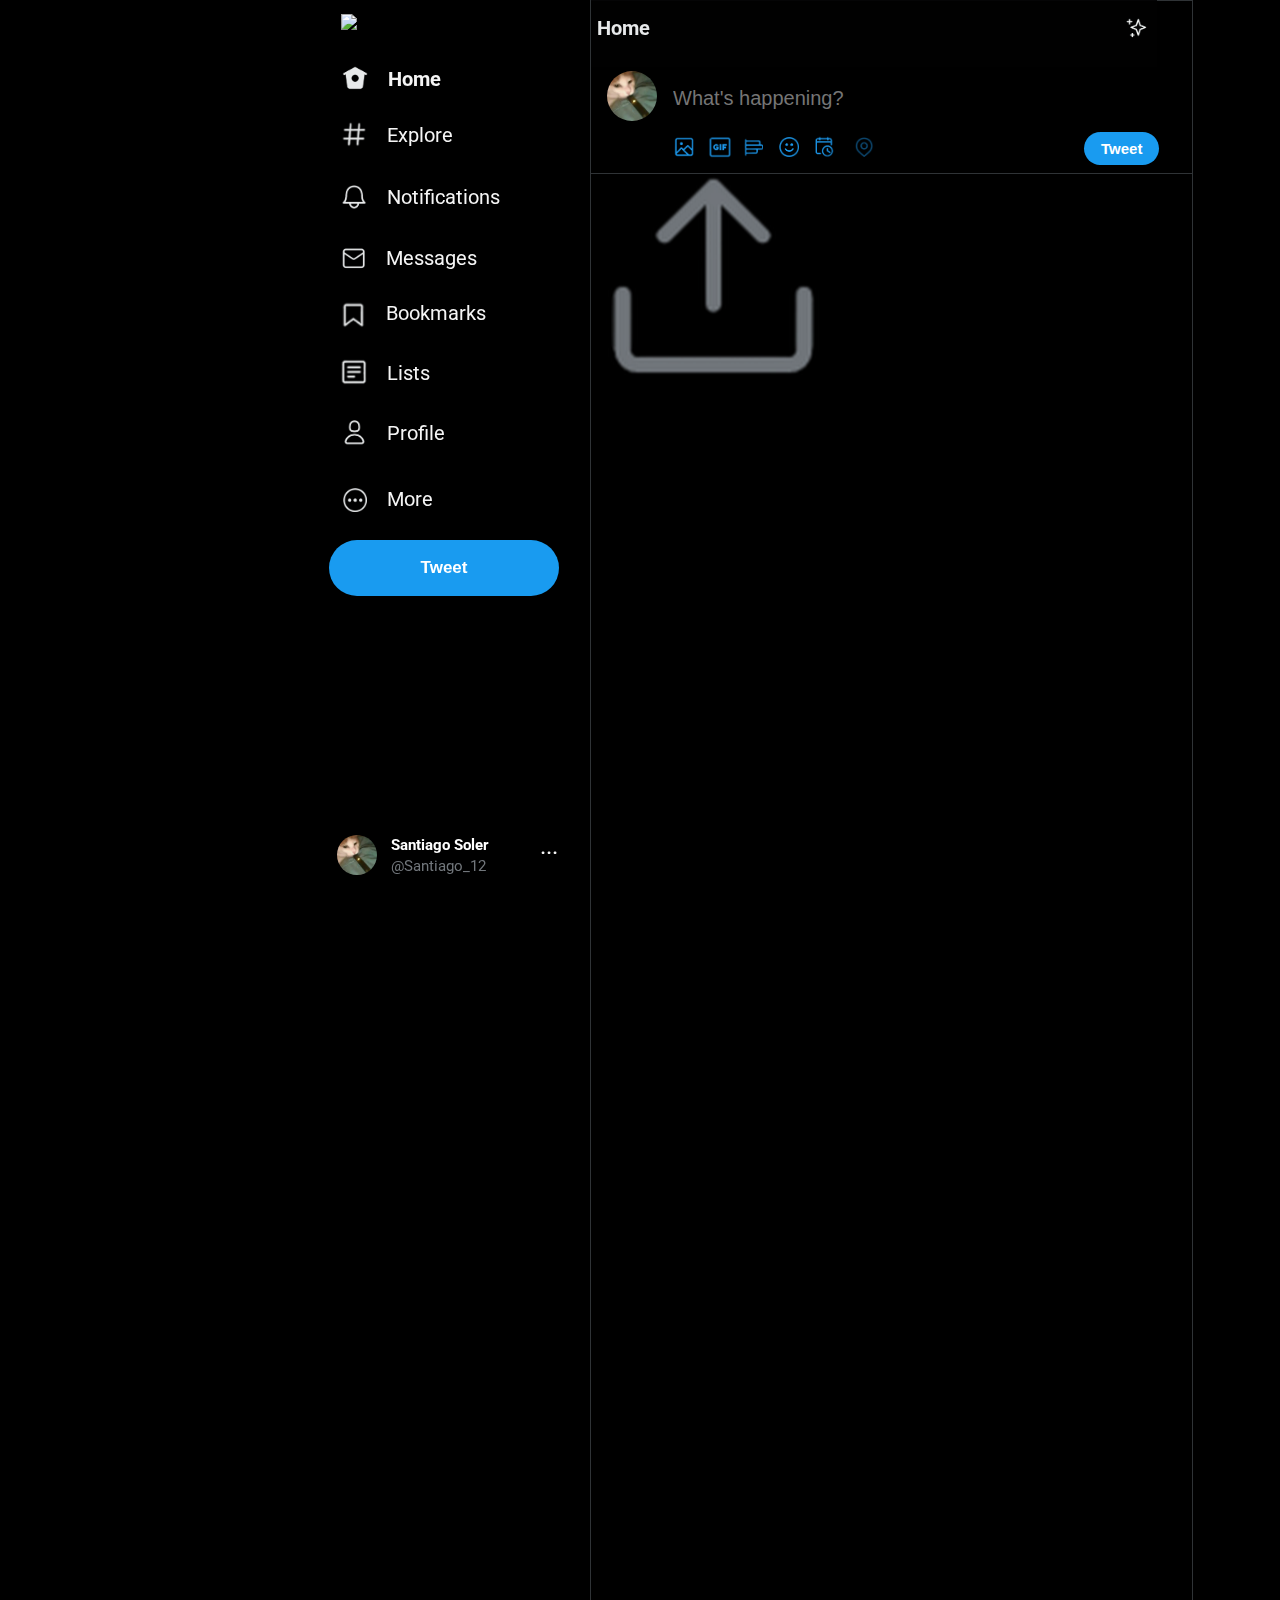
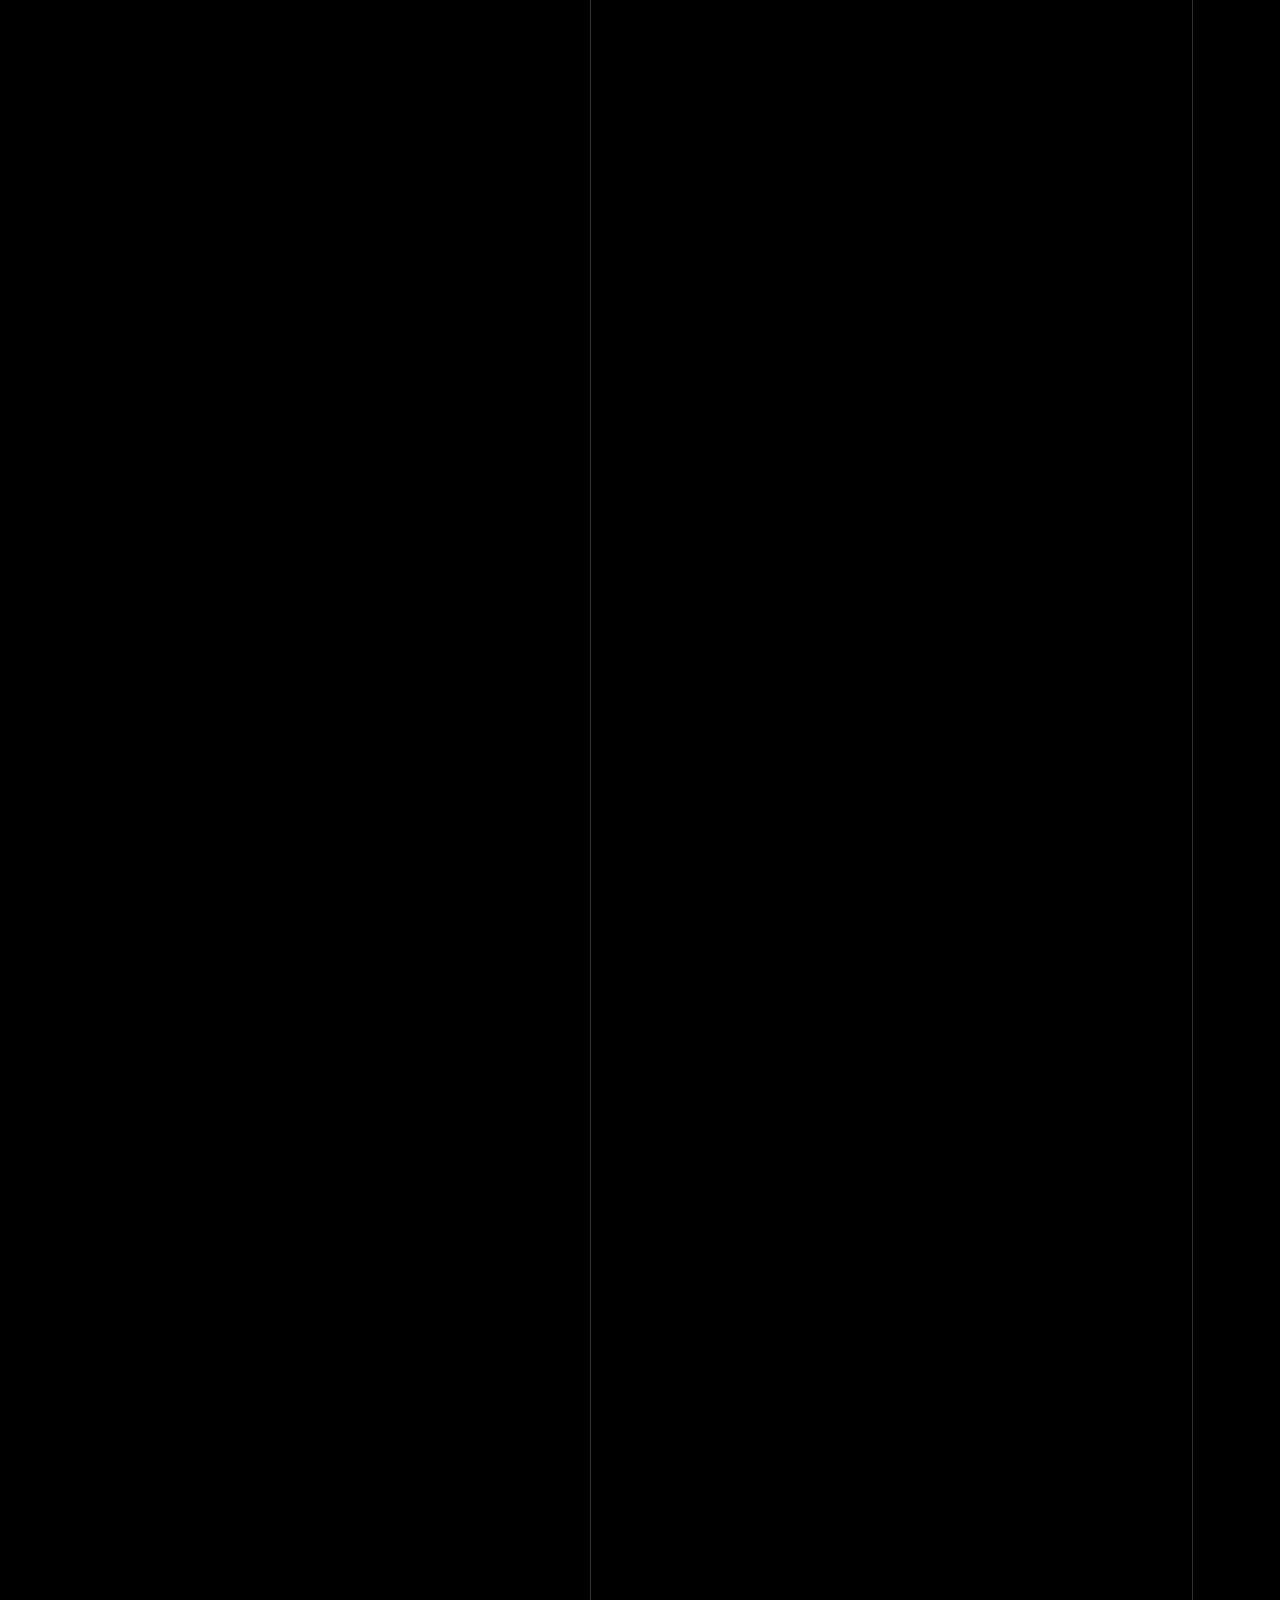
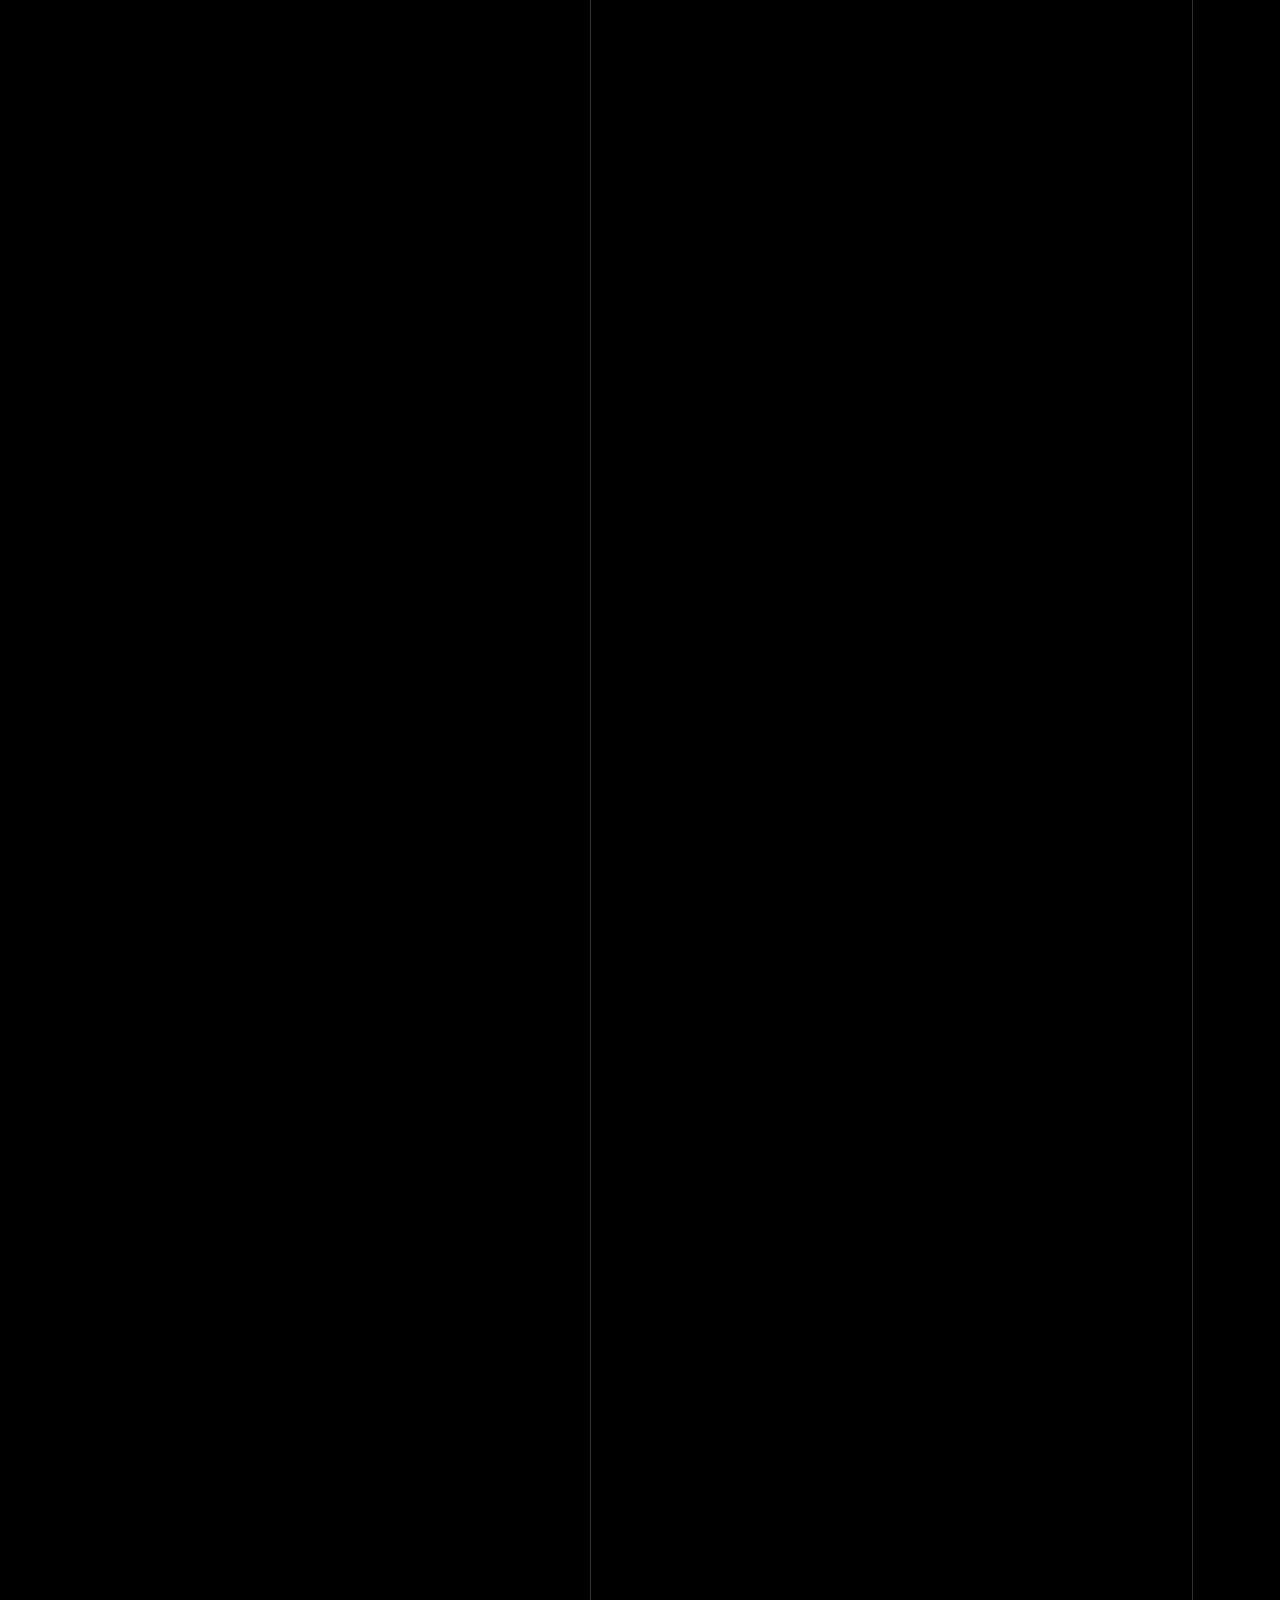
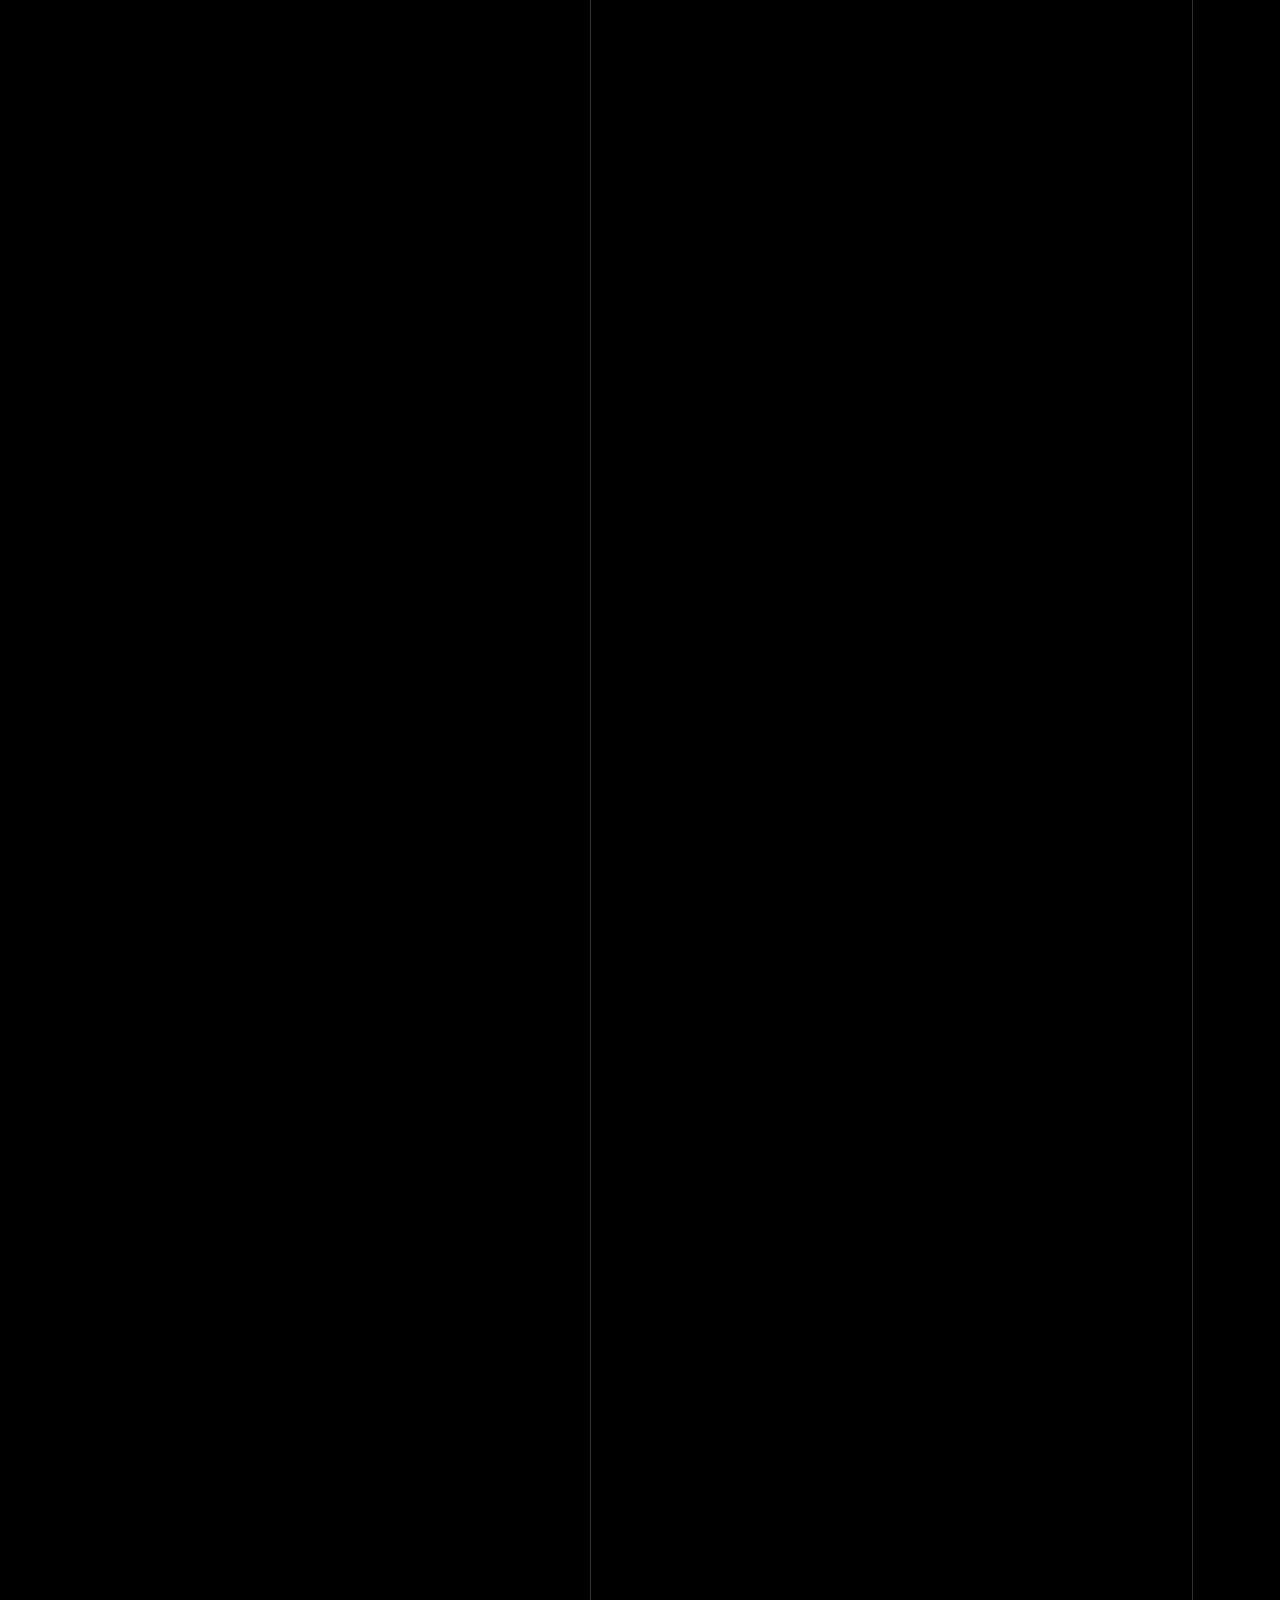
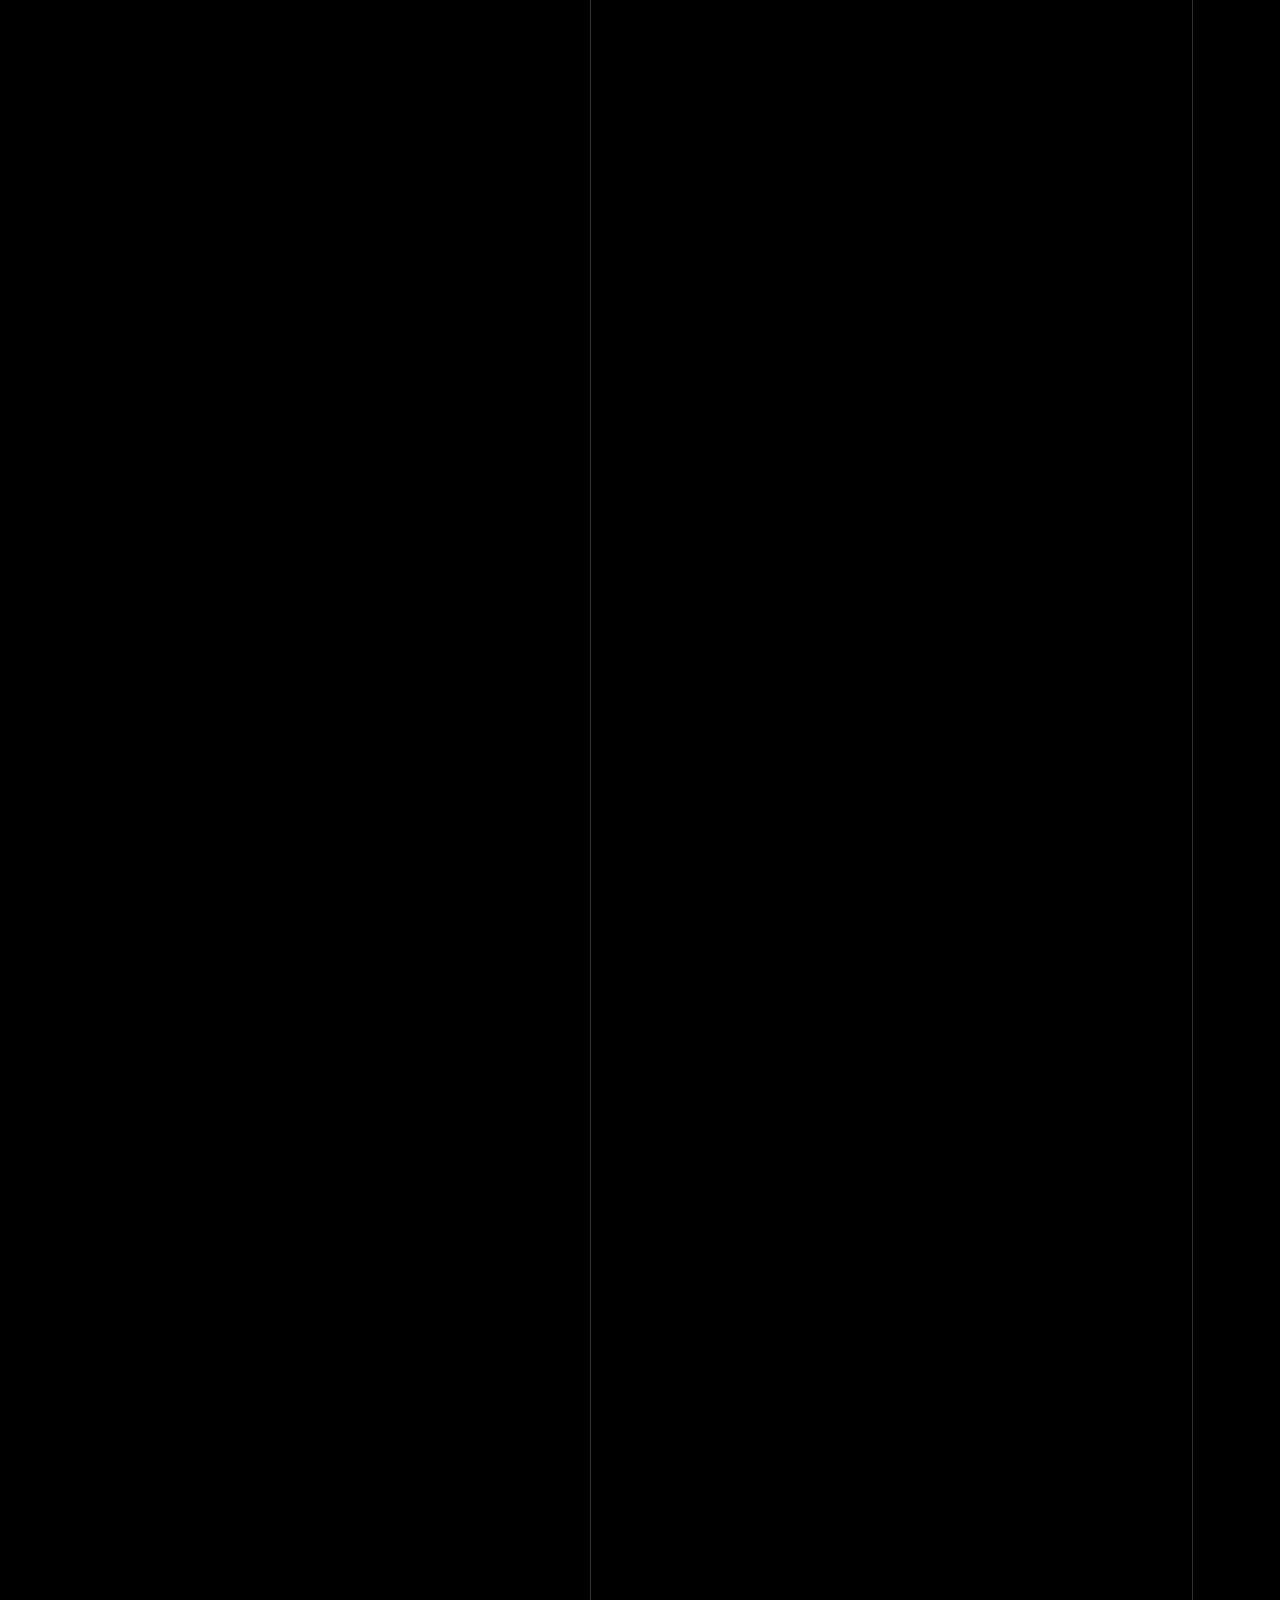
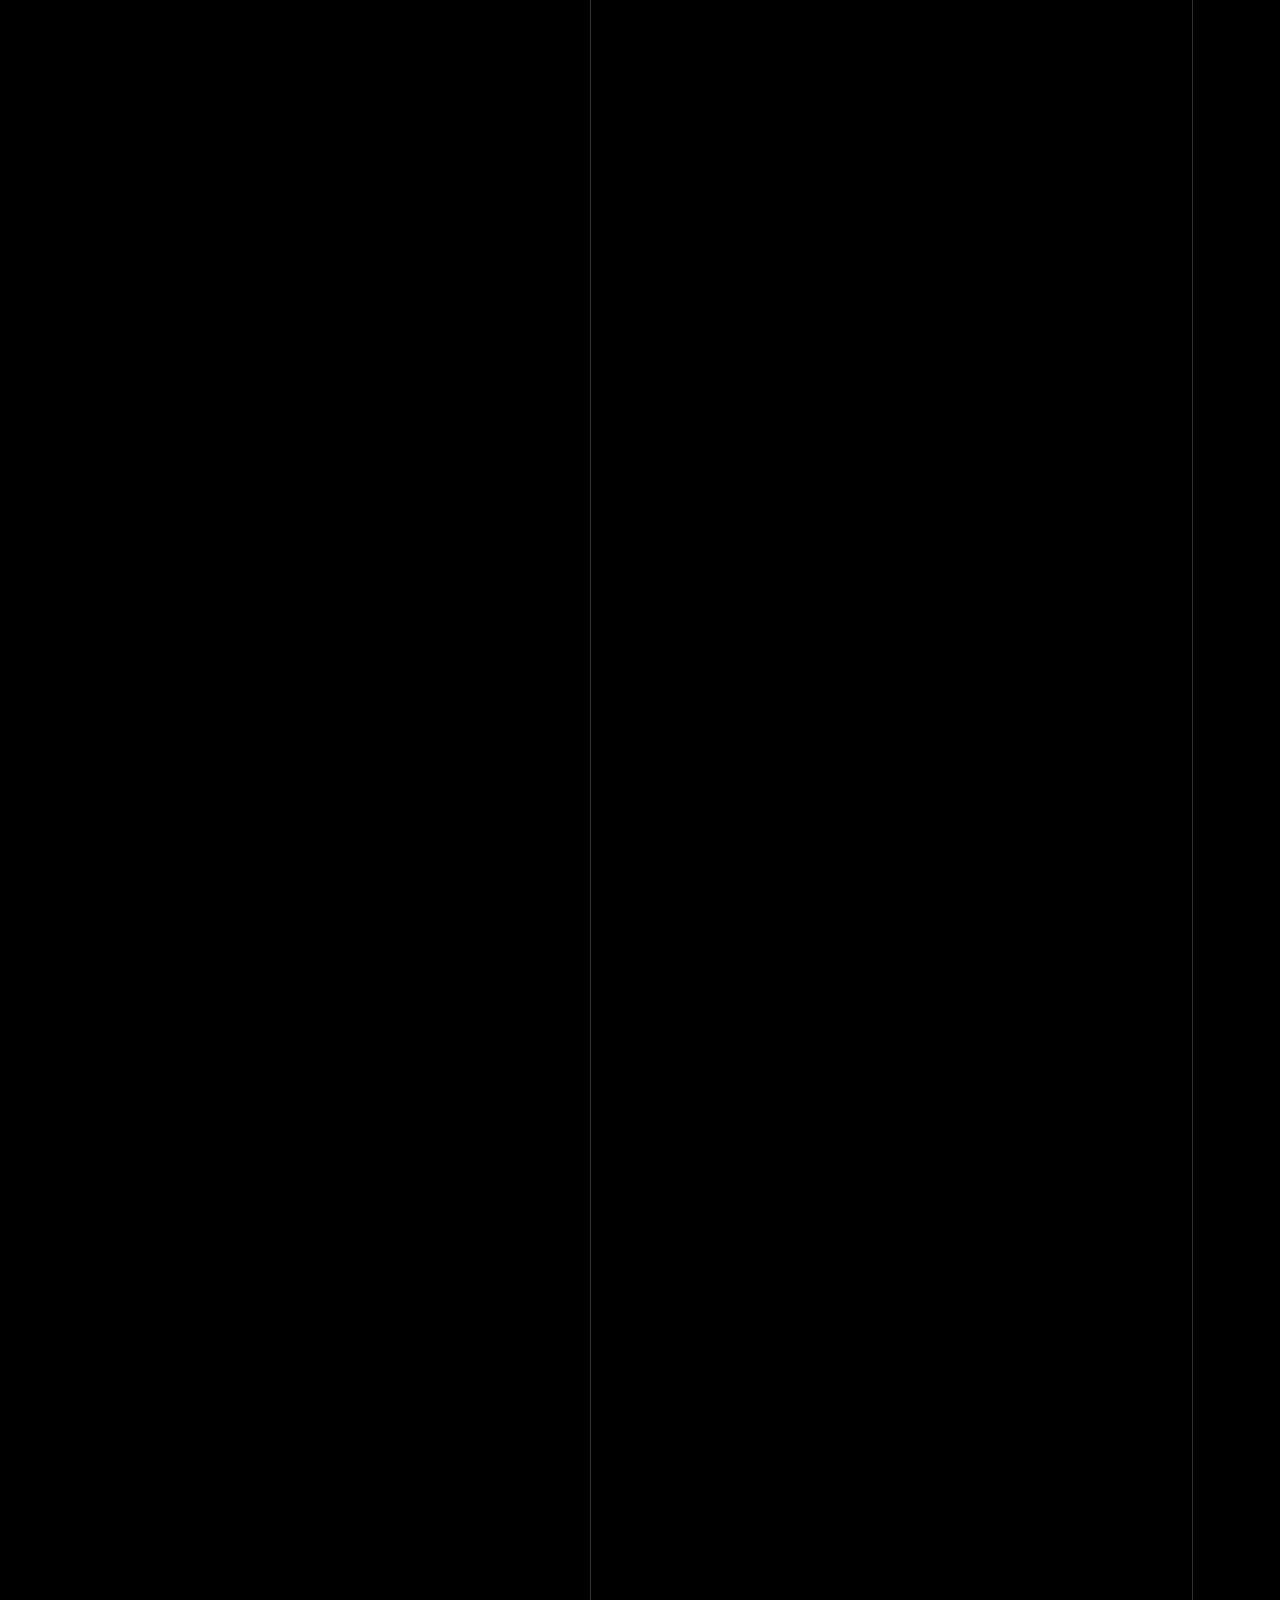
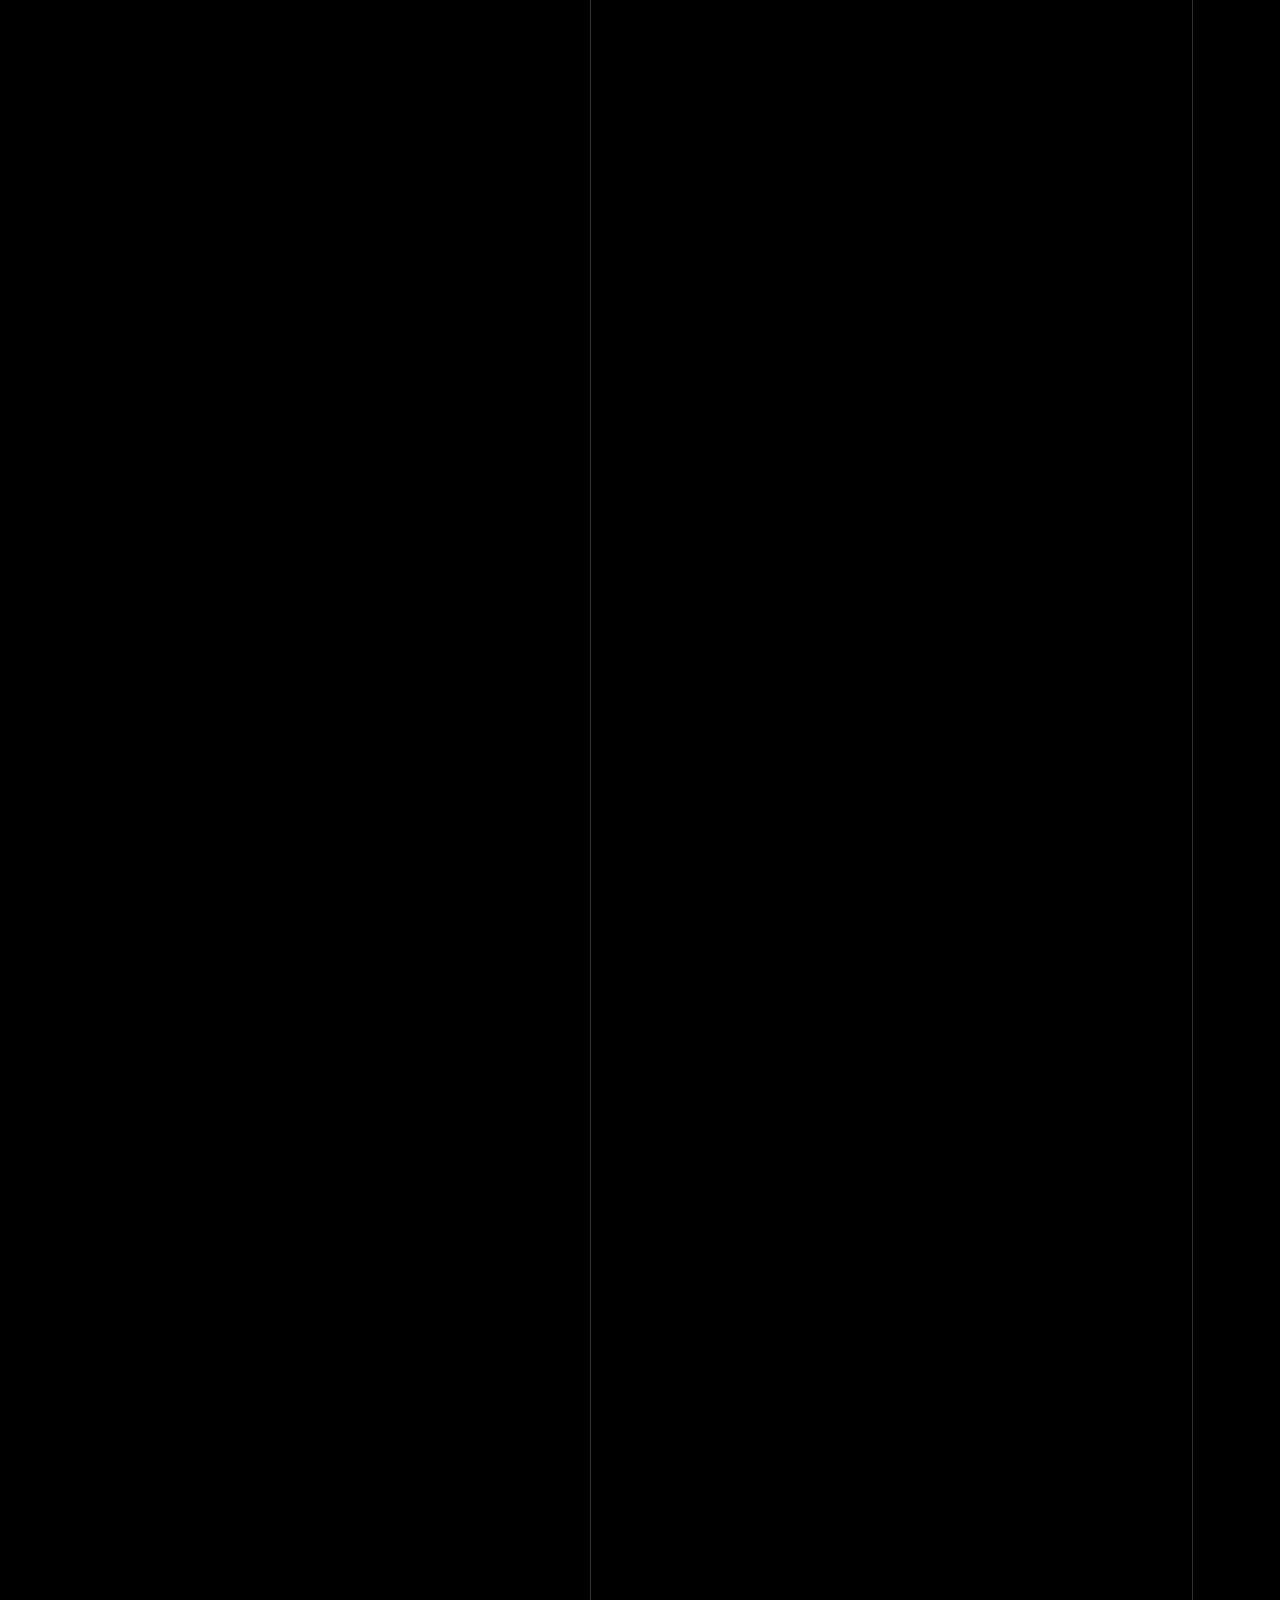
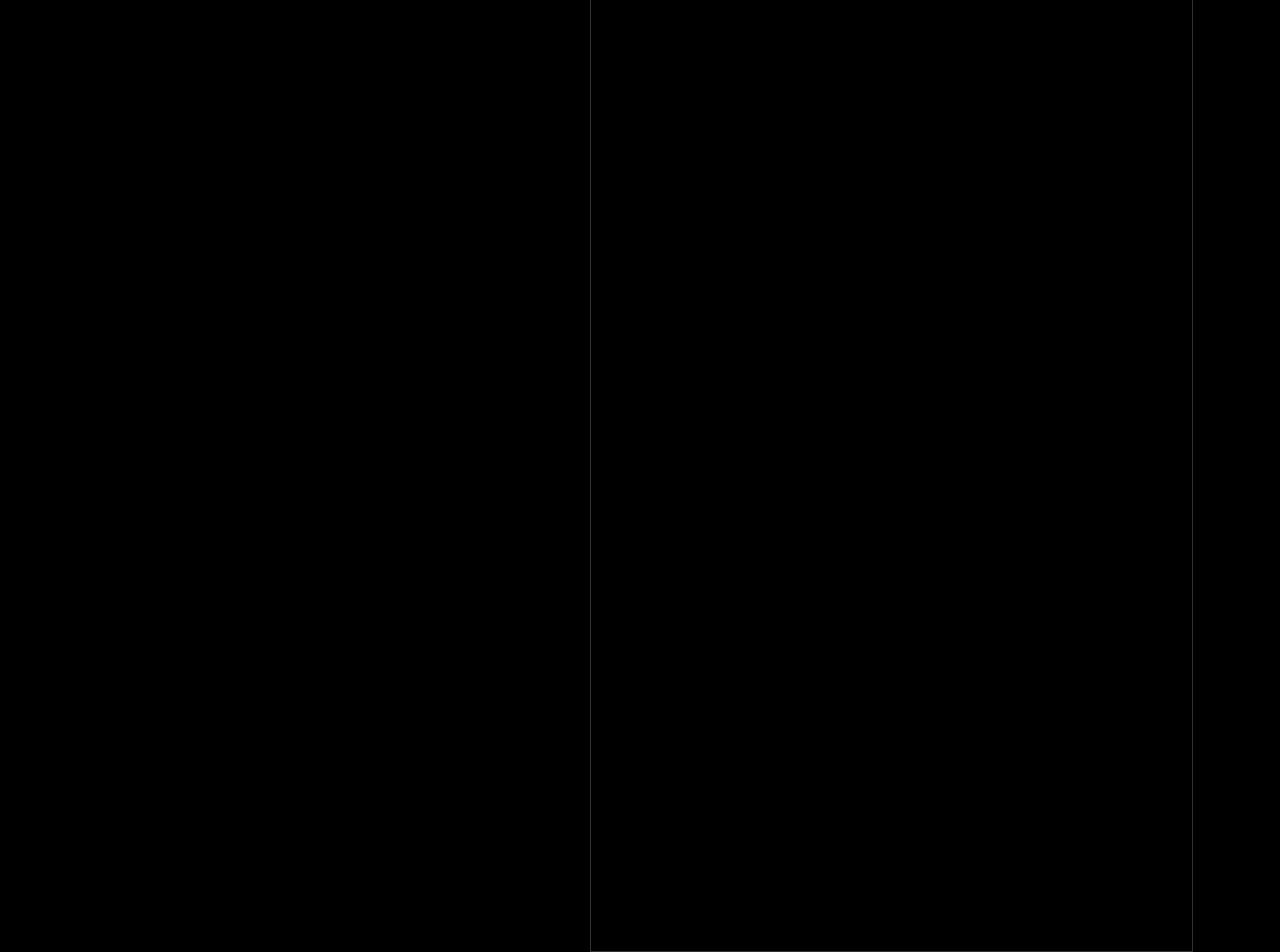
==== twitter.html @ 7cafa63c "sas" ====
<!DOCTYPE html>
<html>
    <head>
        <meta charset="UTF-8">
        <meta http-equiv="X-UA-Compatible" content="IE=edge">
        <meta name="viewport" content="width=device-width, initial-scale=1.0">
        <link rel="preconnect" href="https://fonts.googleapis.com">
        <link rel="preconnect" href="https://fonts.gstatic.com" crossorigin>
        <link rel="icon" type="image/x-icon" href="twitter-icons/">
        <link href="https://fonts.googleapis.com/css2?family=Roboto:wght@100;400;500;700;900&display=swap" rel="stylesheet">

        <link href="twitter.css" rel="stylesheet">
        <link href="twitter-sidebar1.css" rel="stylesheet">
        <link href="twitter-sidebar2.css" rel="stylesheet">
        <title> Twitter Clone</title>
    </head>
    <body style="margin: 0;
    background-color:black ;
    font-family: Roboto;
    ">
        <div class="grid">
            <div class="sidebar">
                <div class="sidebar-container">
                    <div class="twitter-logo-container">
                        <div class="twitter-logo-container-2">
                            <img class="twitter-logo" src="twitter-icons/twitter-white-logo_prev_ui.png">
                        </div>
                        
                    </div>
                    <div class="home-container">
                        <div class="home-container-2">
                            <div class="home-icon-container">
                                <img class="home-icon" src="twitter-icons/home-icon.png">
                            </div>
                            <div class="home-icon-container">
                                <div class="home-text">
                                    Home
                                </div>
                            </div>
                        </div>
                        
                    </div>
                    <div class="explore-container">
                        <div class="explore-container-2">
                            <div class="explore-icon-container">
                                <img class="explore-icon" src="twitter-icons/hash-icon.png">
                            </div>
                            <div class="explore-icon-container">
                                <div class="explore-text">
                                    Explore
                                </div>
                            </div>
                        </div>
                        
                    </div>
                    <div class="notification-container">
                        <div class="notification-container-2">
                            <div class="notification-icon-container">
                                <img class="notification-icon" src="twitter-icons/notification-icon.png">
                            </div>
                            <div class="notification-icon-container">
                                <div class="notification-text">
                                    Notifications
                                </div>
                            </div>
                        </div>
                        
                    </div>
                    <div class="message-container">
                        <div class="message-container-2">
                            <div class="message-icon-container">
                                <img class="message-icon" src="twitter-icons/message-icon.png">
                            </div>
                            <div class="message-icon-container">
                                <div class="message-text">
                                    Messages
                                </div>
                            </div>
                        </div>
                        
                    </div>
                    <div class="bookmark-container">
                        <div class="bookmark-container-2">
                            <div class="bookmark-icon-container">
                                <img class="bookmark-icon" src="twitter-icons/bookmark-icon.png">
                            </div>
                            <div class="bookmark-icon-container">
                                <div class="bookmark-text">
                                    Bookmarks
                                </div>
                            </div>
                        </div>
                        
                    </div>
                    <div class="list-container">
                        <div class="list-container-2">
                            <div class="list-icon-container">
                                <img class="list-icon" src="twitter-icons/lists-icon.png">
                            </div>
                            <div class="list-icon-container">
                                <div class="list-text">
                                    Lists
                                </div>
                            </div>
                        </div>
                        
                    </div>
                    <div class="profile-container">
                        <div class="profile-container-2">
                            <div class="profile-icon-container">
                                <img class="profile-icon" src="twitter-icons/profile-icon.png">
                            </div>
                            <div class="profile-icon-container">
                                <div class="profile-text">
                                    Profile
                                </div>
                            </div>
                        </div>
                        
                    </div>
                    <div class="more-container">
                        <div class="more-container-2">
                            <div class="more-icon-container">
                                <img class="more-icon" src="twitter-icons/more-icon.png">
                            </div>
                            <div class="more-icon-container">
                                <div class="more-text">
                                    More
                                </div>
                            </div>
                        </div>
                        
                    </div>
                    <div class="tweet-container">
                        <button class="tweet">
                            Tweet
                        </button>
                    </div>
                    <div class="my-profile-container">
                    <div class="my-profile-container-2">
                        <div class="profile">
                            <img src="twitter-icons/my-profile.jpg" class="my-Profile">
                        </div>
                        <div class="profile">
                            <div class="profile">
                                <p class="name">Santiago Soler</p>
                                <p class="username">@Santiago_12</p>
                            </div>
                            <div class="profile">
                            <p class="three-dot">...</p>
                            </div>
                        </div>
                    </div>
                    
                </div>
                </div>
                
                
                
            </div>

            <div class="home">
                <div class="home-title">
                    Home
                    <div class="top-tweet-container">
                        <img src="twitter-icons/top-tweet_prev_ui.png" class="top-tweet">
                    </div>
                </div>
                <div class="tweet-box">
                    <div class="text-boxx">
                        <img src="twitter-icons/my-profile.jpg" class="my-profile">
                    </div>
                    <div class="text-boxx">
                        <input type="text" placeholder="What's happening?" class="text-box">
                    </div>
                </div>
                <div class="icons">
                    <div>
                        <img class="media-icon" src="twitter-icons/media-icon.png">  
                    </div>
                    <div>
                        <img class="gif-icon" src="twitter-icons/gif-icon.png">
                    </div>
                    <div>
                        <img class="poll-icon" src="twitter-icons/poll-icon.png">
                    </div>
                    <div>
                        <img class="emoji-icon" src="twitter-icons/emoji-icon.png">
                    </div>
                    <div>
                        <img class="schedule-icon" src="twitter-icons/schedule-icon.png">
                    </div>
                    <div>
                        <img class="location-icon" src="twitter-icons/location-icon.png">
                    </div>
                    <div class="tweet-button-container">
                        <button class="tweet-button">
                            Tweet
                        </button>
                    </div>
                </div>
                <div class="flexbox">
                    
                                <div class="line-icon-share">
                                    <div class="share-icon"><img src="twitter-icons/share-icon.png" class="line-icons-share"></div>
                                </div>
                            </div>
                        </div>
                    </div>
                </div>
            </div>
        </div>
    </body>
</html>
---- twitter.css ----
body{
    overflow-x: hidden;
    z-index: -1;
   
   
}
.grid{
    display: flex;
    z-index: -1;
}
button{
    border: none;
}
.home{
    display:flex;
    flex-direction: column;
    width: 601px;
    margin-left: 590px;
    height: 12150px;
    border: 1px solid rgb(47 51 54);
    z-index: 500;
    margin-top: 0;
    background-color: black;
}
.top-tweet{
    vertical-align: middle;
    width: 70px;
    padding-left: 452px;
    margin-right: -15px;
}
.home-title{
    padding-left: 6px;
    color: rgb(231 233 234);
    font-size: 20px;
    display: flex;
    position: fixed;
    align-items: center;
    font-weight: 700;
    z-index: 1000;
    background:rgba(1 ,1 ,1 ,0.91 );
    
    padding-bottom: 20px;
    margin-top: -2px;
    padding-top: 9px;    
}
.top-tweet-container{
    display: inline-block;
    vertical-align: middle;
    
}
.tweet-box{
    padding-top: 70px;
    padding-left: 16px;  
}
.my-profile{
    width: 50px;
    height: 50px;
    object-fit: cover;
    border-radius: 30px;
    
}
.text-box{
    vertical-align: middle;
    font-size: 20px;
    color: rgb(231 233 234);
    background-color: black;
    border: none;
    padding: 15px 12px;
    padding-right: 100px;
    
}
.text-boxx{
    display: inline-block;
    vertical-align: middle;
}
.icons{
    display: flex;
    align-items: center;
    vertical-align: middle;
    margin-top:7px;
    padding-bottom: 8px;
    border-bottom: 1px solid rgb(47 51 54);
    padding-left: 16px;
    
}
.media-icon{
    width: 24px;
    
    padding-left: 65px;
    
}
.gif-icon{
    width: 28px;
    padding-left: 10px;

    
}
.poll-icon{
    width: 22px;
    margin-left: 7px;
    
}
.emoji-icon{
    width: 20px;
    margin-left: 16px;
}
.schedule-icon{
    width: 24px;
    padding-left: 12px;
}
.location-icon{
    width: 20px;
    margin-left: 19px;
}
.tweet-button-container{
    margin-left: 210px;
}
.tweet-button{
    color: white;
    font-size: 15px;
    font-weight: 700;
    background-color: rgb(25, 155, 240);
    padding: 8px 17px;
    border-radius: 30px;
}
.content{
    color: white;
    border: 1px solid rgb(47 51 54);
    height: 470px;
    display: flex;
    padding-top: 12px;
    
}
.content2{
    color: white;
    border: 1px solid rgb(47 51 54);
    height: 430px;
    display: flex;
    padding-top: 12px;
}
.content3{
    color: white;
    border: 1px solid rgb(47 51 54);
    height: 645px;
    display: flex;
    padding-top: 12px;
}
.content4{
    color: white;
    border: 1px solid rgb(47 51 54);
    height: 480px;
    display: flex;
    padding-top: 12px;
}
.content5{
    color: white;
    border: 1px solid rgb(47 51 54);
    height: 605px;
    display: flex;
    padding-top: 12px;
}
.content6{
    color: white;
    border: 1px solid rgb(47 51 54);
    height: 620px;
    display: flex;
    padding-top: 12px;
}
.content7{
    color: white;
    border: 1px solid rgb(47 51 54);
    height: 710px;
    display: flex;
    padding-top: 12px;
}
.content8{
    color: white;
    border: 1px solid rgb(47 51 54);
    height: 450px;
    display: flex;
    padding-top: 12px;
}
.content9{
    color: white;
    border: 1px solid rgb(47 51 54);
    height: 630px;
    display: flex;
    padding-top: 12px;
}
.content10{
    color: white;
    border: 1px solid rgb(47 51 54);
    height: 610px;
    display: flex;
    padding-top: 12px;
}
.content11{
    color: white;
    border: 1px solid rgb(47 51 54);
    height: 530px;
    display: flex;
    padding-top: 12px;
}
.content12{
    color: white;
    border: 1px solid rgb(47 51 54);
    height: 625px;
    display: flex;
    padding-top: 12px;
}
.content13{
    color: white;
    border: 1px solid rgb(47 51 54);
    height: 670px;
    display: flex;
    padding-top: 12px;
}
.content14{
    color: white;
    border: 1px solid rgb(47 51 54);
    height: 645px;
    display: flex;
    padding-top: 12px;
}
.content15{
    color: white;
    border: 1px solid rgb(47 51 54);
    height: 480px;
    display: flex;
    padding-top: 12px;
}
.content16{
    color: white;
    border: 1px solid rgb(47 51 54);
    height: 630px;
    display: flex;
    padding-top: 12px;
}
.content17{
    color: white;
    border: 1px solid rgb(47 51 54);
    height: 720px;
    display: flex;
    padding-top: 12px;
}
.content18{
    color: white;
    border: 1px solid rgb(47 51 54);
    height: 645px;
    display: flex;
    padding-top: 12px;
}
.content19{
    color: white;
    border: 1px solid rgb(47 51 54);
    height: 500px;
    display: flex;
    padding-top: 12px;
}
.content20{
    color: white;
    border: 1px solid rgb(47 51 54);
    height: 450px;
    display: flex;
    padding-top: 12px;
}
.content-post3{
    width: 360px;
    height: 502px;
    object-fit: cover;
    border-radius: 20px;
    border: 1px solid rgb(113, 118, 123);
}
.content-post5{
    width:408px;
    height: 510px;
    object-fit: cover;
    border-radius: 20px;
    border: 1px solid rgb(113, 118, 123);
}
.link-post{
    color: rgb(29, 155, 240);
    text-decoration: none;
}
.content:hover,
.content2:hover,
.content3:hover,
.content4:hover,
.content5:hover,
.content6:hover,
.content7:hover,
.content8:hover,
.content9:hover,
.content10:hover,
.content11:hover,
.content12:hover,
.content13:hover,
.content14:hover,
.content15:hover,
.content16:hover,
.content17:hover,
.content18:hover,
.content19:hover,
.content20:hover{
    background-color: rgba(111, 118, 123, 0.1); 
}
---- twitter-sidebar1.css ----
.sidebar{
    position: fixed;
    
    color: whitesmoke;
    height: 100%;
    width: 100%;
   
    
    
}
.sidebar-container{
    
    margin-left: 332px;
    width: 44%;
    max-width: 100%;
    min-width:30%;
    height: 610px;
    
    
    
}

.my-profile-container{
    
    position: fixed;
    height: 100%;
    
    top:45%;
    display: flex;
    justify-content: center;
    align-items: center;
  

}
.my-profile-container-2:hover{
    background-color: rgba(63, 58, 58, 0.3);
    border-radius: 50px;
    
}
.twitter-logo-container{
    width: 250px;
    margin-bottom: 10px;
    padding: 13px 0px 0px 9px;
}

.home-container-2:hover,.explore-container-2:hover
,.profile-container-2:hover{
    border-radius: 50px;
    width:140px;
    padding-bottom: 10px;
    background-color: rgba(63, 58, 58, 0.3);
    transition: background-color 0.15s;  
}
.notification-container-2:hover{
    border-radius: 50px;
    width:190px;
    padding-bottom: 10px;
    background-color: rgba(63, 58, 58, 0.3);
    transition: background-color 0.15s;  
}
.message-container-2:hover{
    border-radius: 50px;
    width:170px;
    padding-bottom: 10px;
    background-color: rgba(63, 58, 58, 0.3);
    transition: background-color 0.15s;  
}
.bookmark-container-2:hover{
    border-radius: 50px;
    width:175px;
    padding-bottom: 5px;
    background-color: rgba(63, 58, 58, 0.3);
    transition: background-color 0.15s; 
}
.list-container-2:hover{
    border-radius: 50px;
    width:130px;
    padding-bottom: 7px;
    background-color: rgba(63, 58, 58, 0.3);
    transition: background-color 0.15s;
}
.more-container-2:hover{
    border-radius: 50px;
    width:140px;
    padding-bottom: 8px;
    background-color: rgba(63, 58, 58, 0.3);
    transition: background-color 0.15s;

}
.more-container{
    width: 260px;
    height: 50px;
}
.home-container,.explore-container,
.notification-container,.message-container,
.bookmark-container,.list-container,
.profile-container{
    width: 260px;
    height: 60px;
}
.twitter-logo{
    width:32px;
    
   
}
.twitter-logo-container-2{
    width: 35px;
    padding: 10px 5px 6px 8px;
    border-radius: 50px;
    margin-left: -8px;
    margin-top: -9px;
}
.twitter-logo-container-2:hover{
    background-color: rgba(25, 155, 240, 0.12);
}
.home-icon{
    width: 26px;
    margin-top: 15px;
    padding-left: 10px;
    
}
.home-icon-container{
    display: inline-block;
    vertical-align: middle;
}
.home-text{
    padding-top: 13px;
    font-size: 20px;
    padding-left: 16px;
    font-weight: 700;
}
.explore-icon{
    width: 28px;
    padding-left: 8px;
    padding-top: 10px;
}
.explore-icon-container{
    display: inline-block;
    vertical-align: middle;
    
}
.explore-text{
    padding-top: 7px;
    font-size: 20px;
    padding-left: 15px;
}
.notification-icon{
    width: 26px;
    margin-left: 9px;
    padding-top: 15px;
}
.notification-icon-container{
    display: inline-block;
    vertical-align: middle;
}
.notification-text{
    margin-left:16px;
    padding-top: 8px;
    font-size: 20px;
}
.message-icon{
    width: 27px;
    margin-left: 8px;
    padding-top: 15px;
}
.message-icon-container{
    display: inline-block;
    vertical-align: middle;
}
.message-text{
    padding-left: 15px;
    padding-top: 10px;
    font-size: 20px;
}.bookmark-icon{
    width: 30px;
    margin-left: 6px; 
    padding-top: 10px;
}
.bookmark-icon-container{
    display: inline-block;
    vertical-align: middle;
}
.bookmark-text{
    padding-left: 14px;
    padding-top:2px ;
    font-size: 20px;
}.list-icon{
    width: 32px;
    margin-left:6px;
    padding-top: 6px;
}
.list-icon-container{
    display: inline-block;
    vertical-align: middle;
}
.list-text{
    margin-left:13px;
    margin-top: 3px;
    font-size: 20px;
}.profile-icon{
    width: 27px;
    margin-left:9px;
    padding-top: 10px;
}
.profile-icon-container{
    display: inline-block;
    vertical-align: middle;
}
.profile-text{
    padding-top: 4px;
    margin-left:15px;
    font-size: 20px;
}.more-icon{
    width: 24px;
    padding-left: 11px;
    padding-top: 18px;
}
.more-icon-container{
    display: inline-block;
    vertical-align: middle;

}
.more-text{
    margin-left:16px;
    margin-top:12px;
    font-size: 20px;
    
}

.tweet{
    margin-left:-3px;
    color: white;
    vertical-align: middle;
    font-size: 17px;
    font-weight: 700;
    background-color: rgb(25, 155, 240);
    padding: 10px 85px;
    margin-top: 20px;
    border-radius: 60px;
    height: 56px;
    width:230px;
    transition: opacity 0.15s, color opacity 1;
    
}
.tweet:hover{
    opacity: 0.9;
}
.my-Profile{
    width: 40px;
    height: 40px;
    border-radius: 30px;
    object-fit: cover;
}

.profile{
 
   display: inline-block;
   vertical-align: middle;
   line-height: 0.4 ;
   margin-left: 5px;
   
}
.name{
    color: white;
    font-size: 15px;
    font-weight: 700;
    width: 140px;
}
.username{
    font-size: 15px;
    color: rgb(113, 118, 123);
    
}
.three-dot{
    margin-left:0px;
    margin-top: 8px;
    font-size: 24px;
}
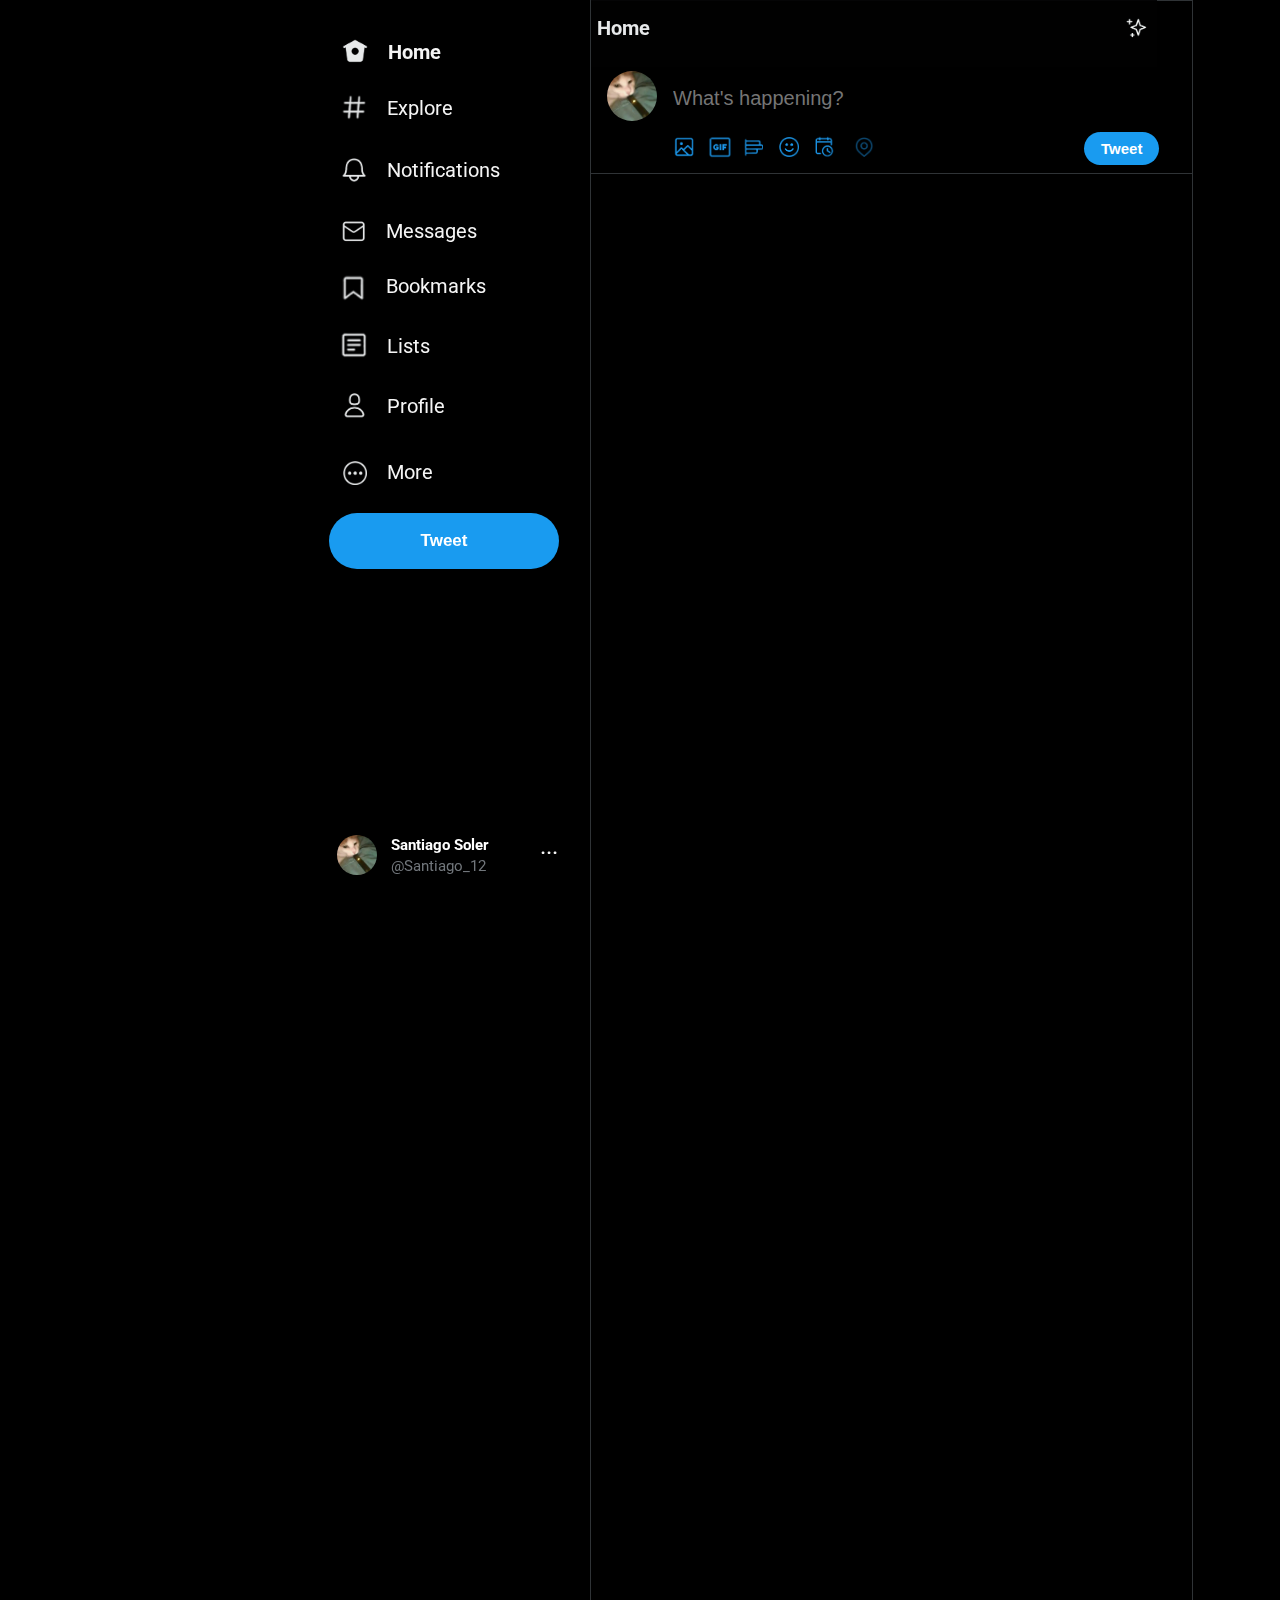
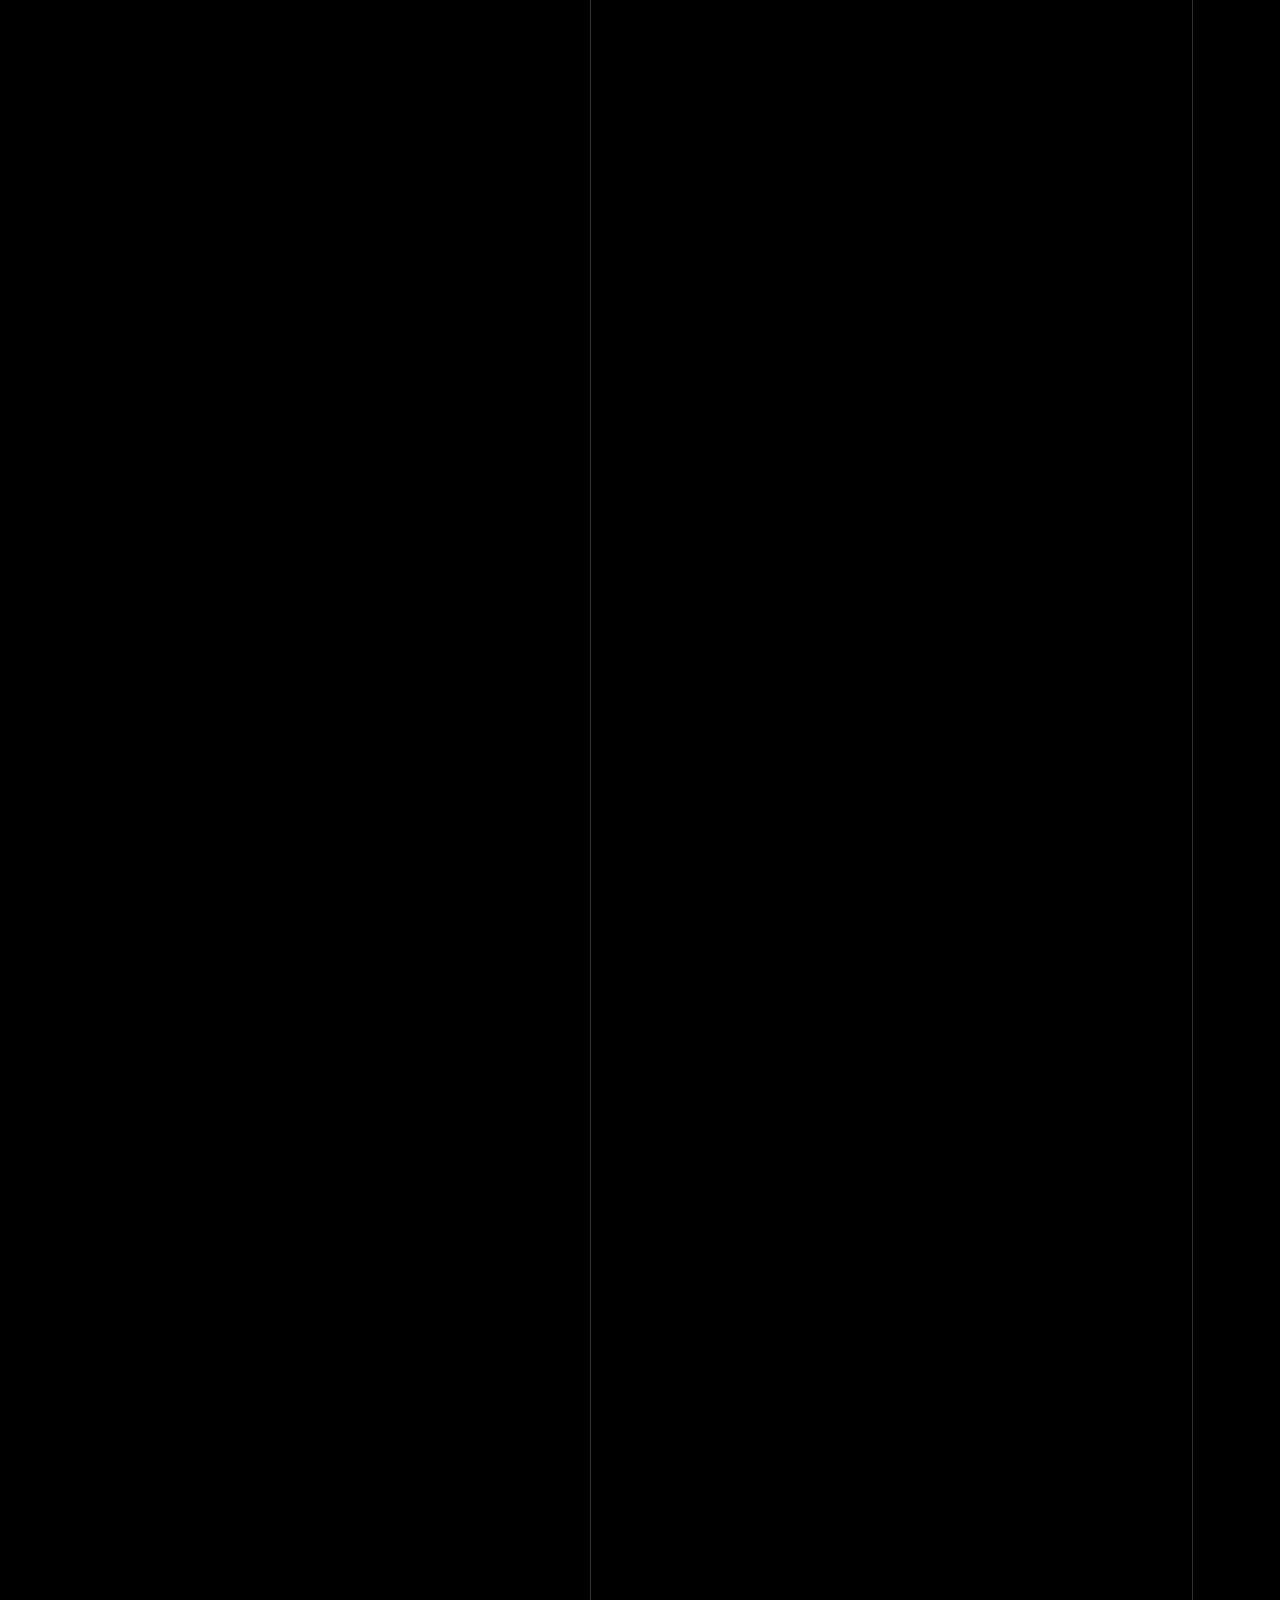
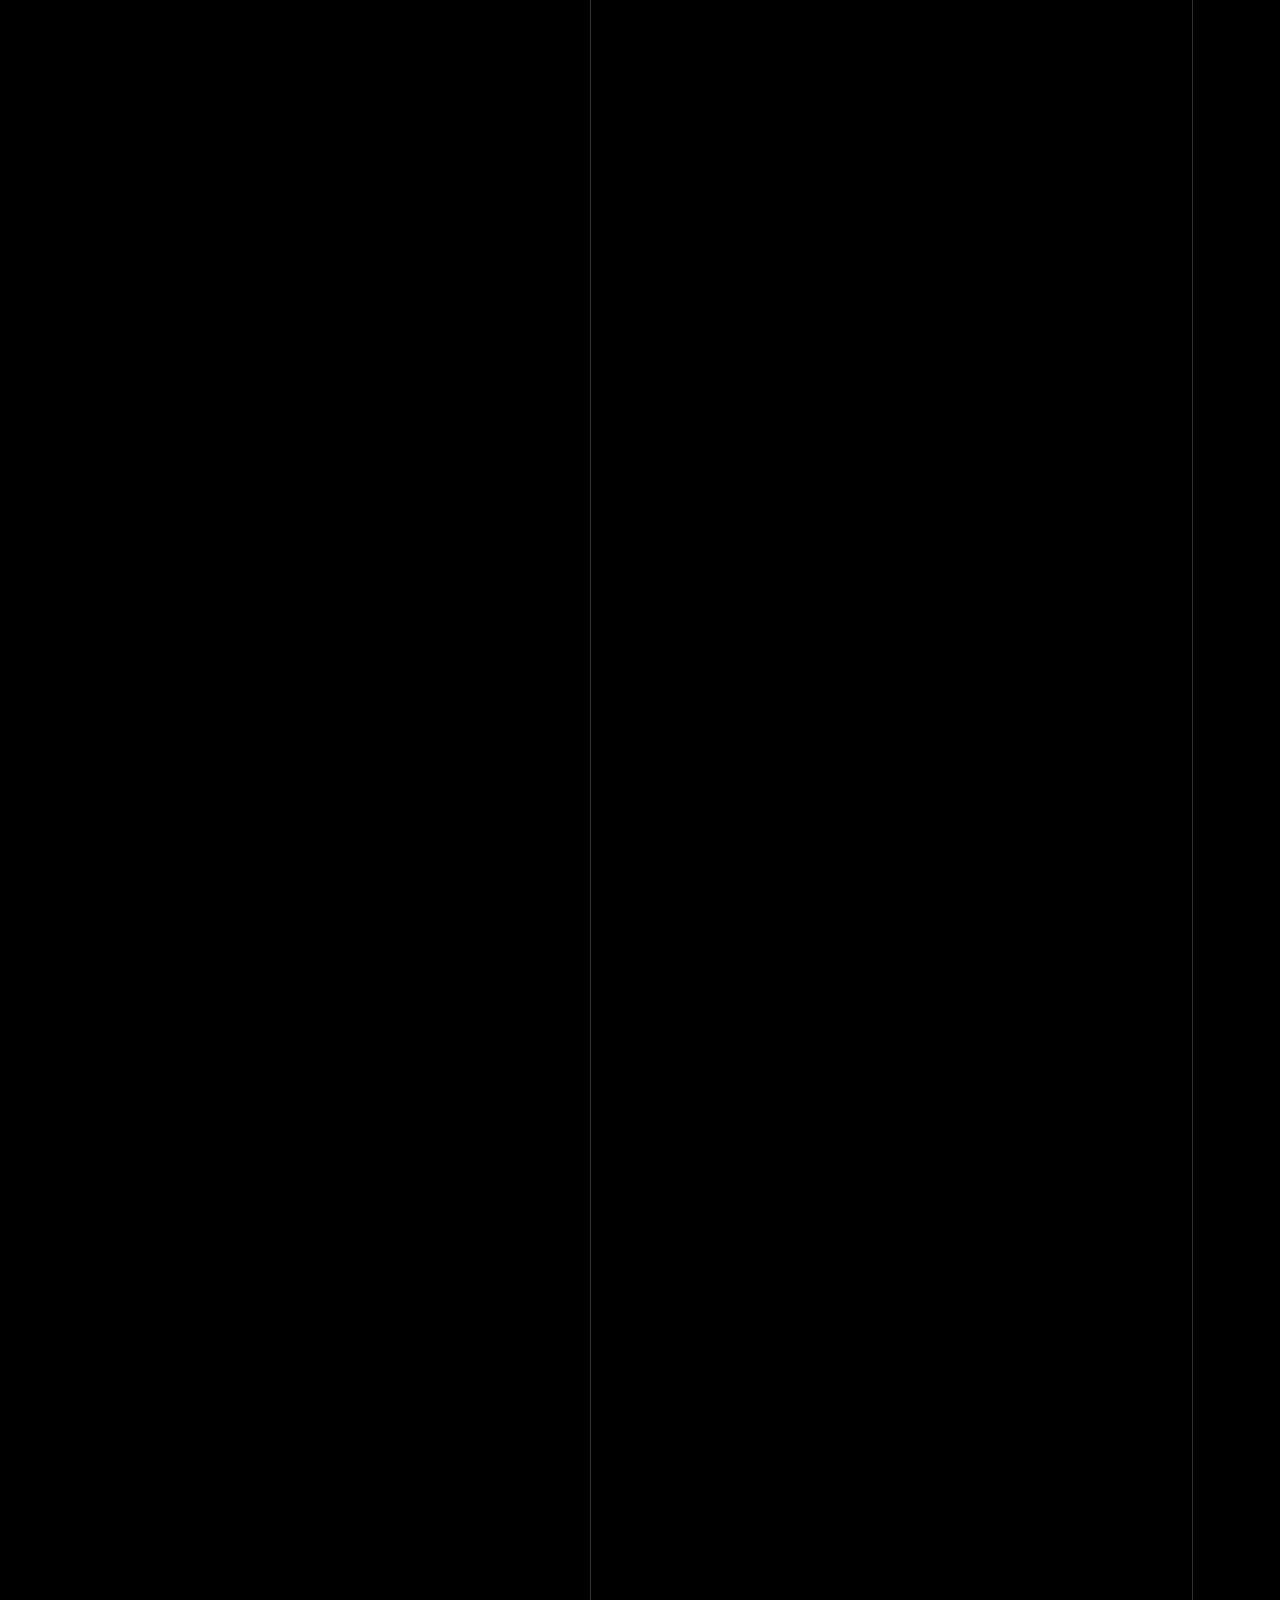
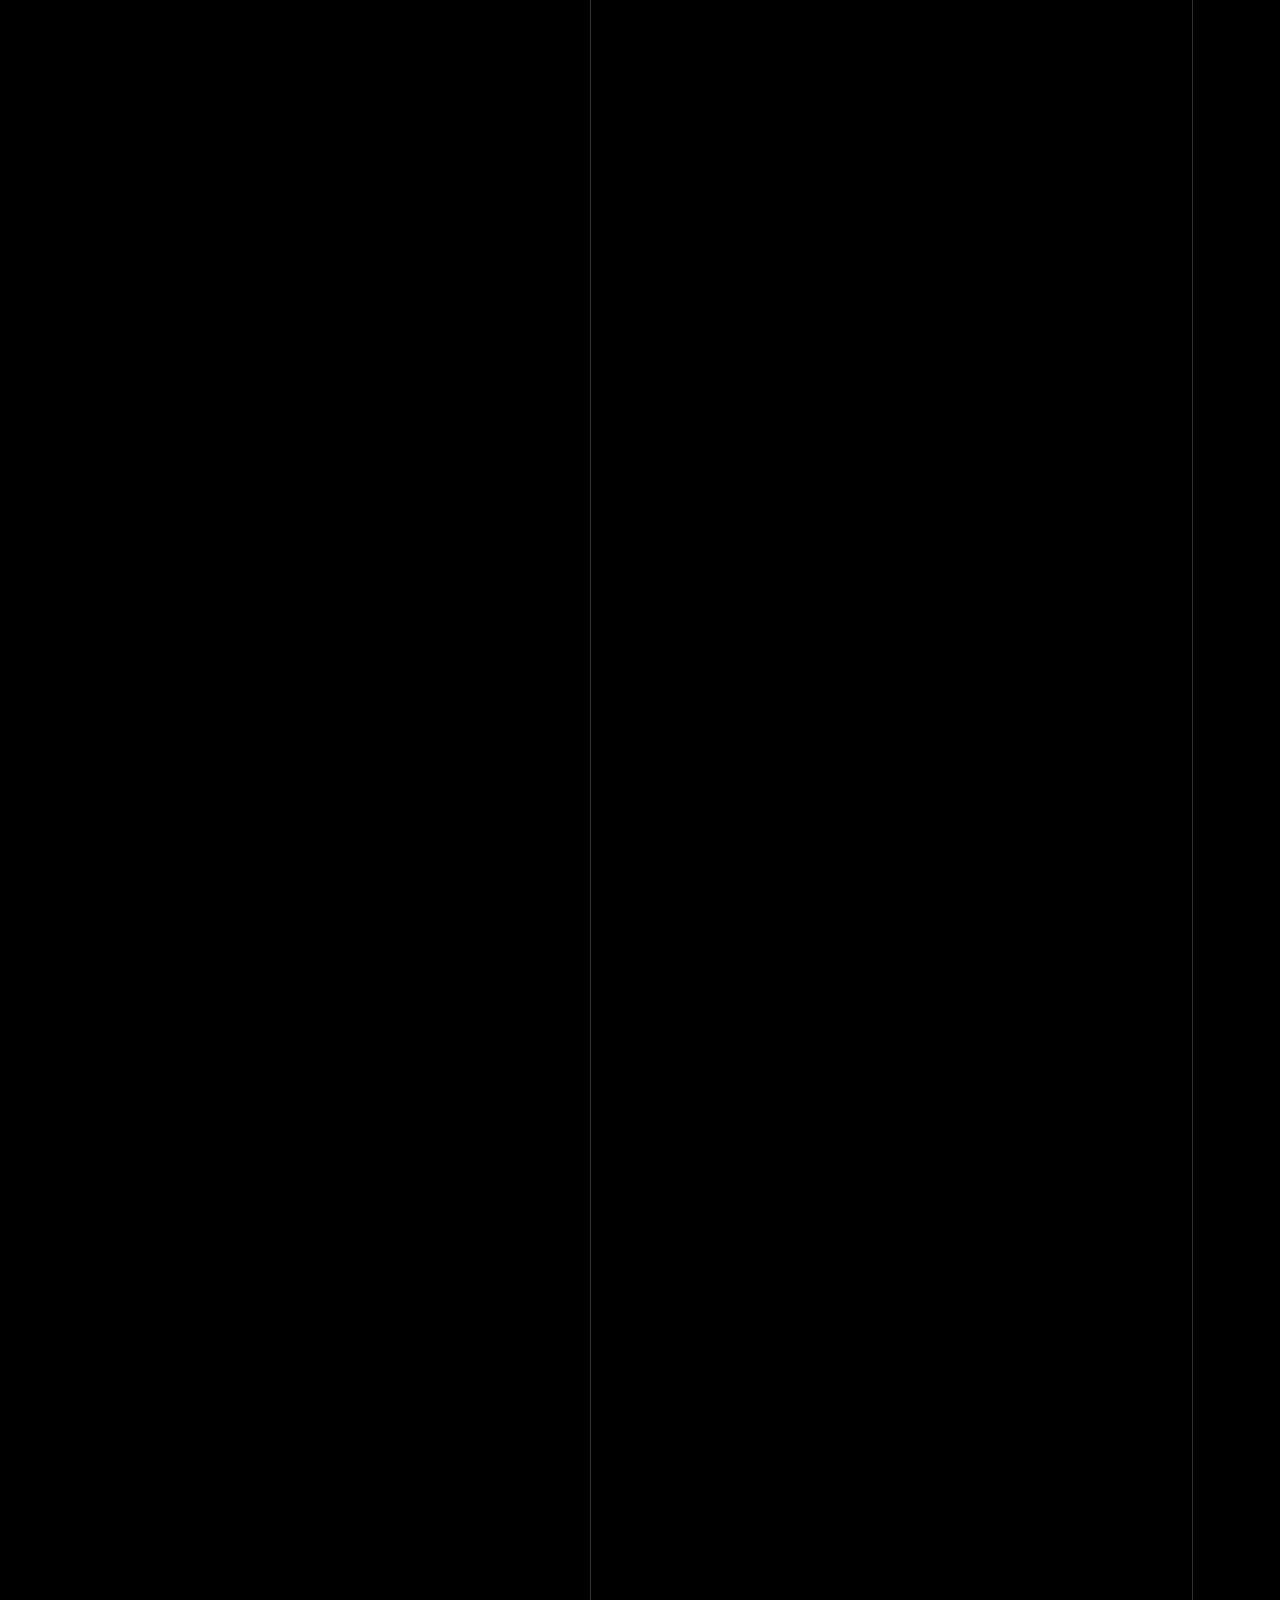
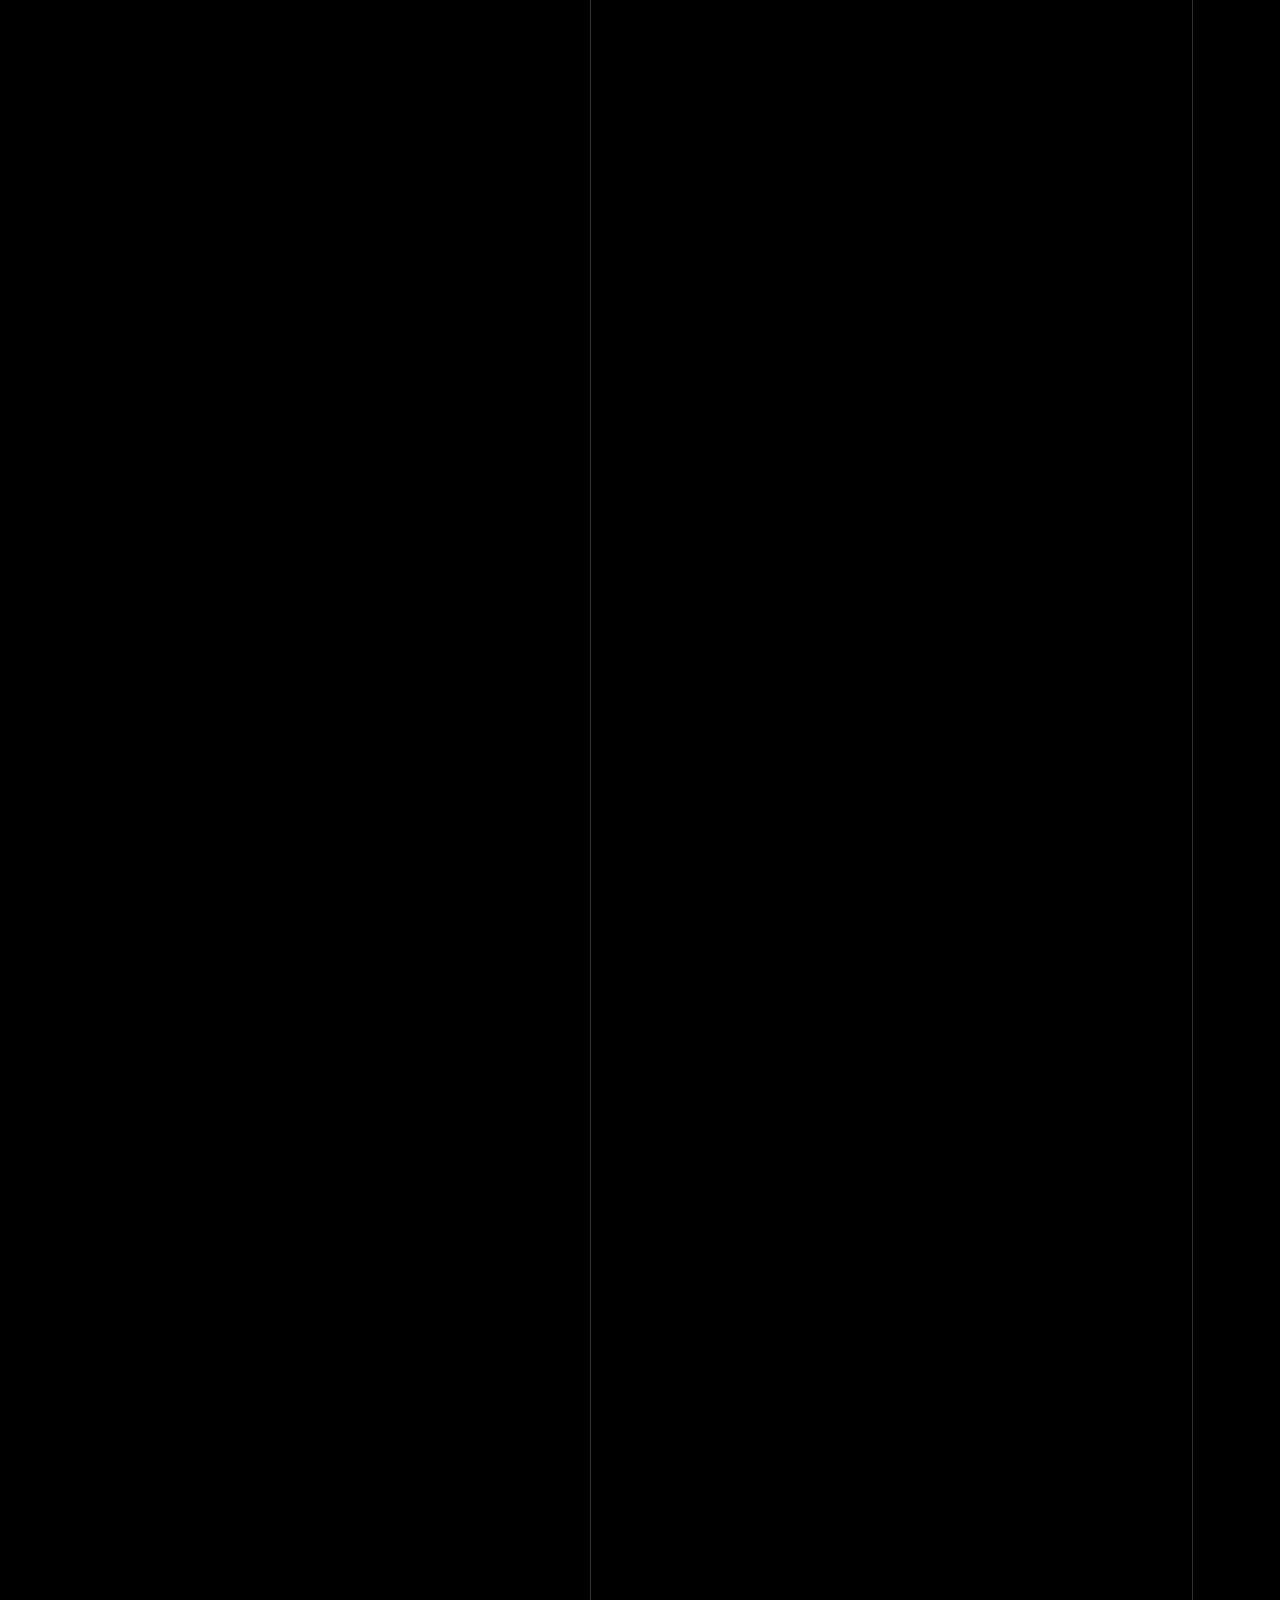
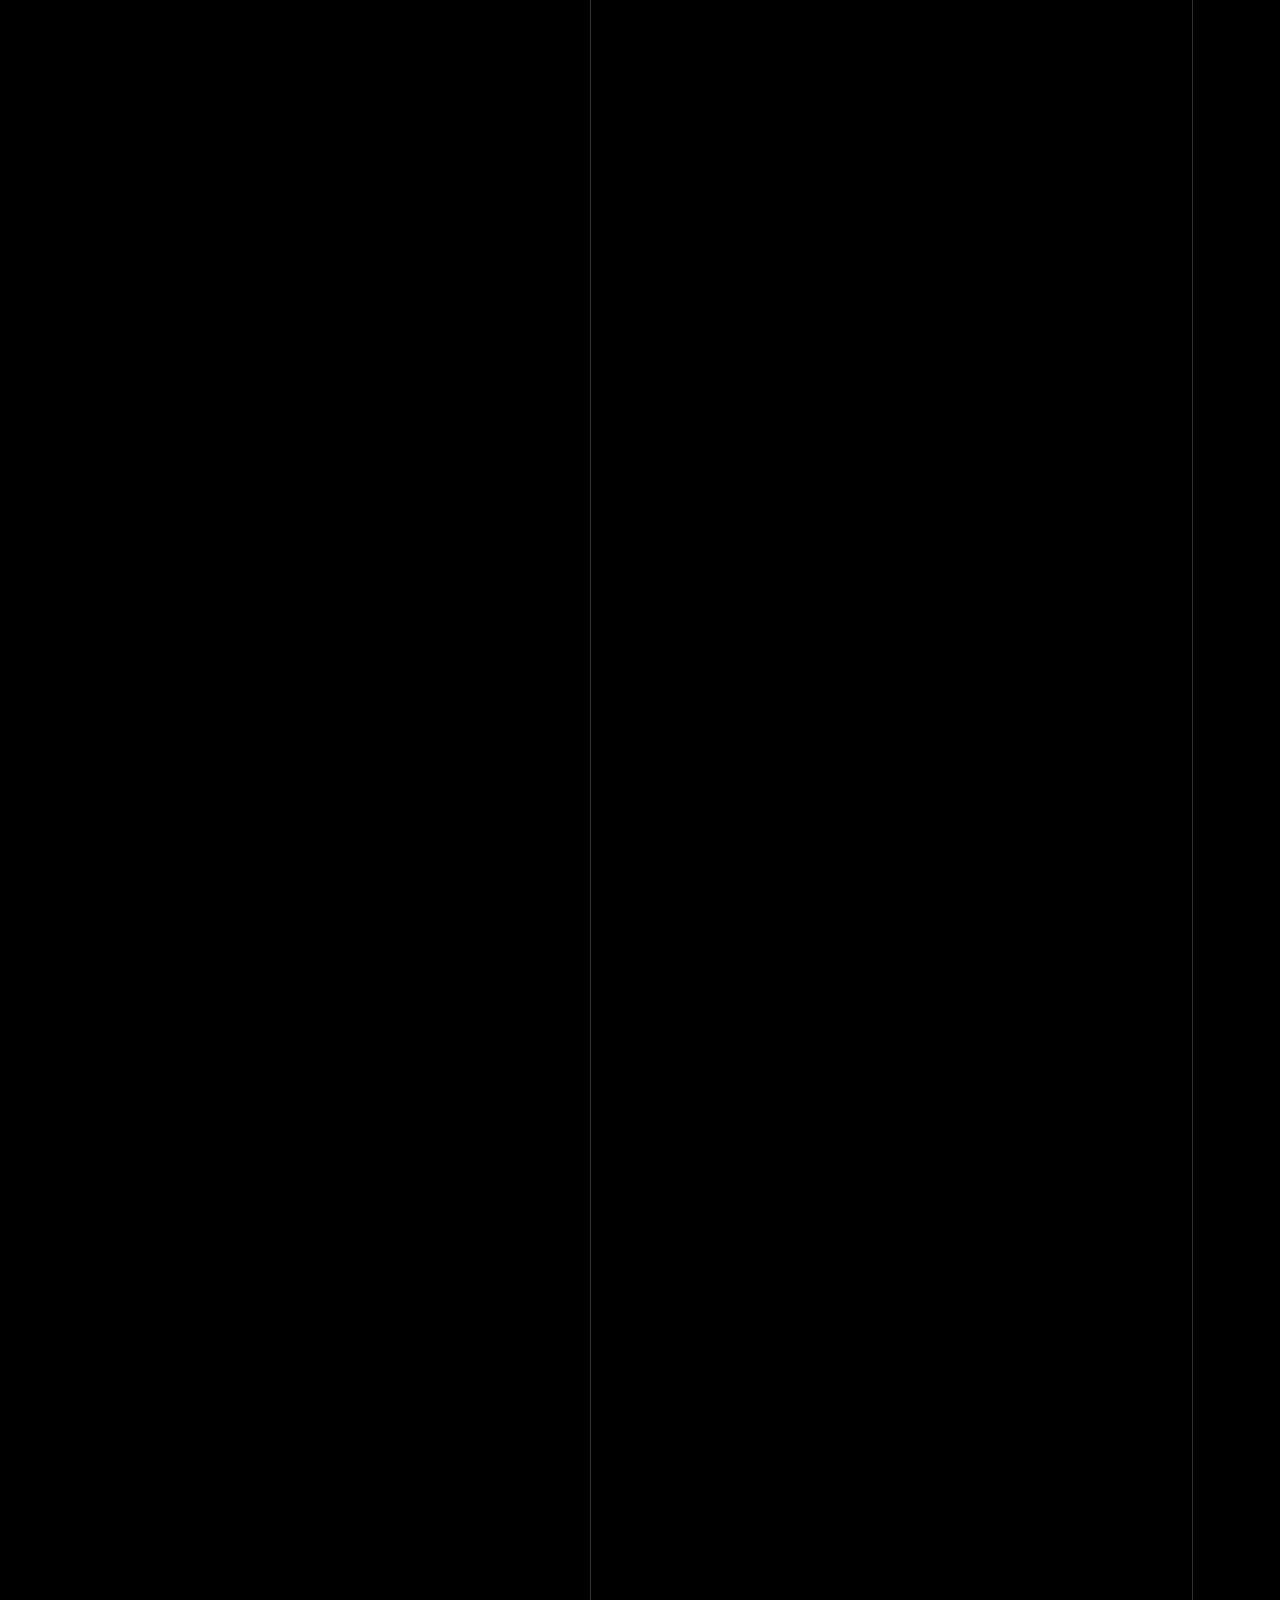
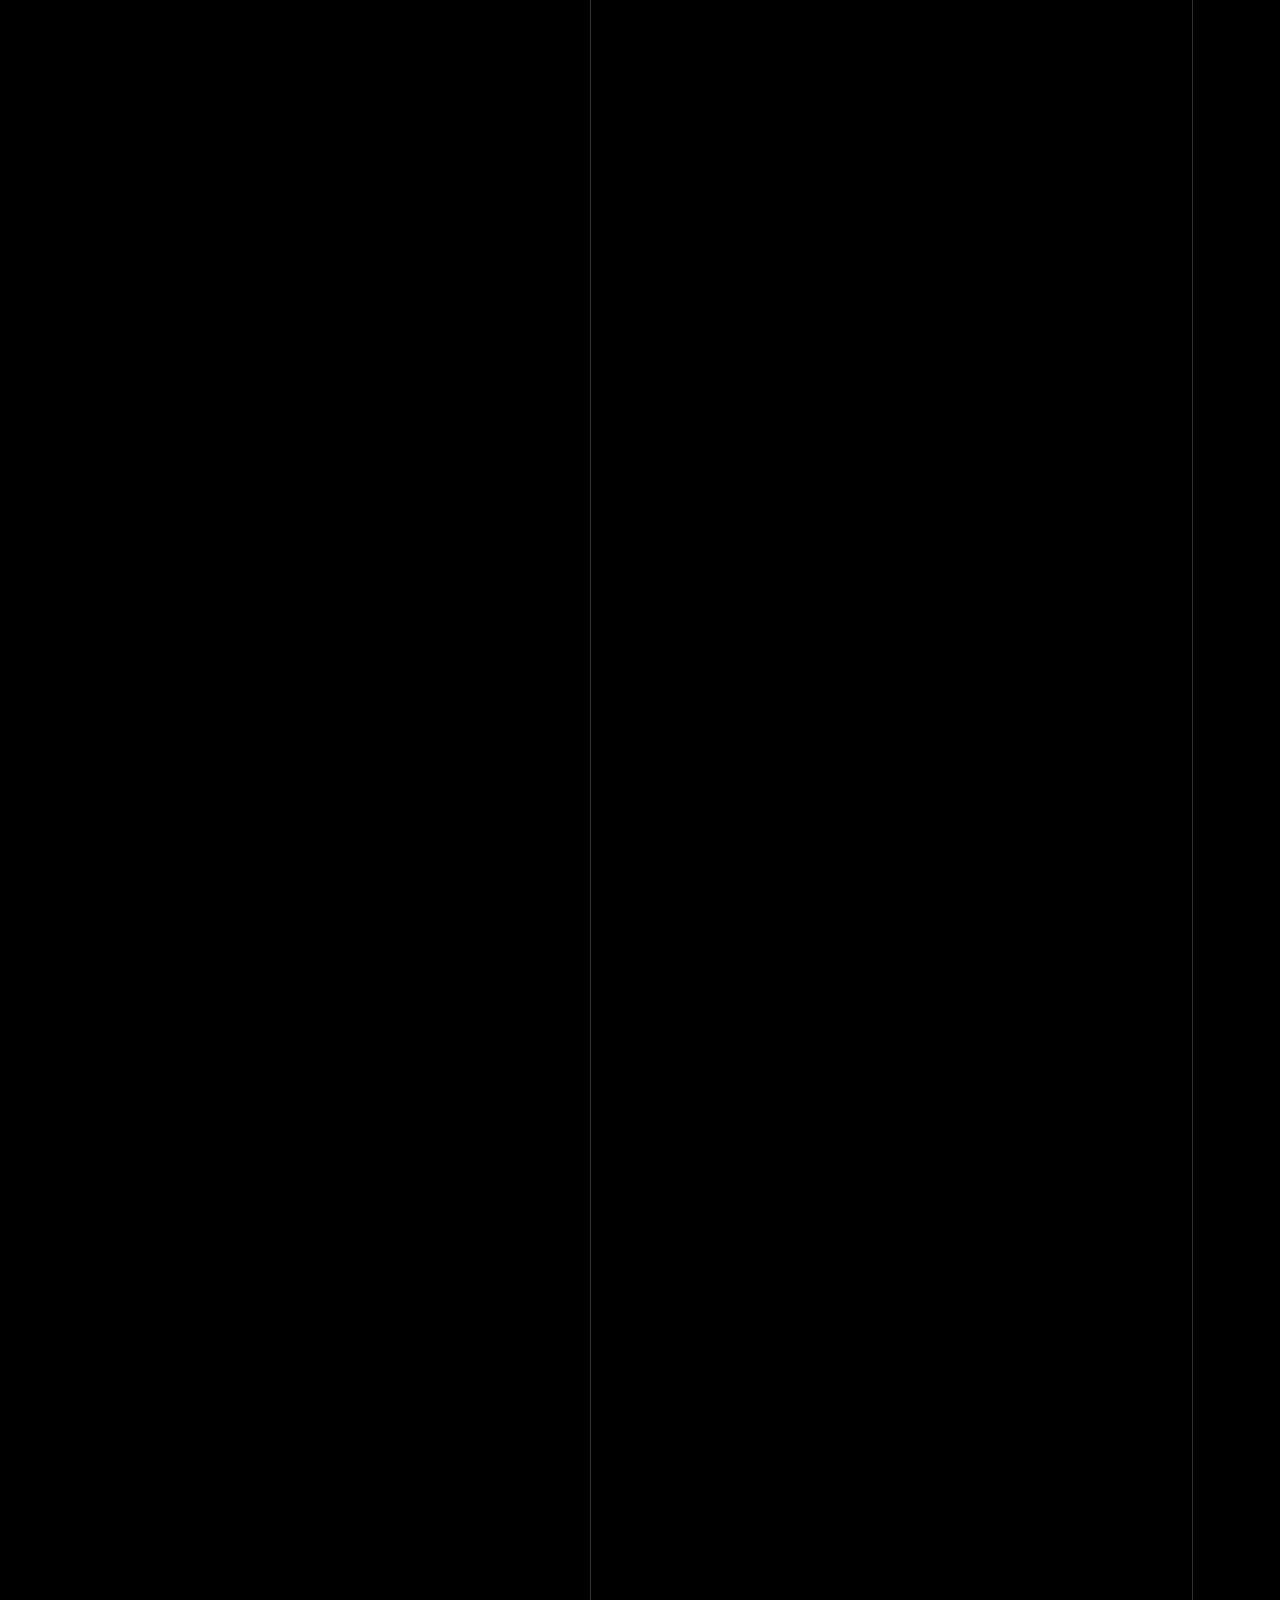
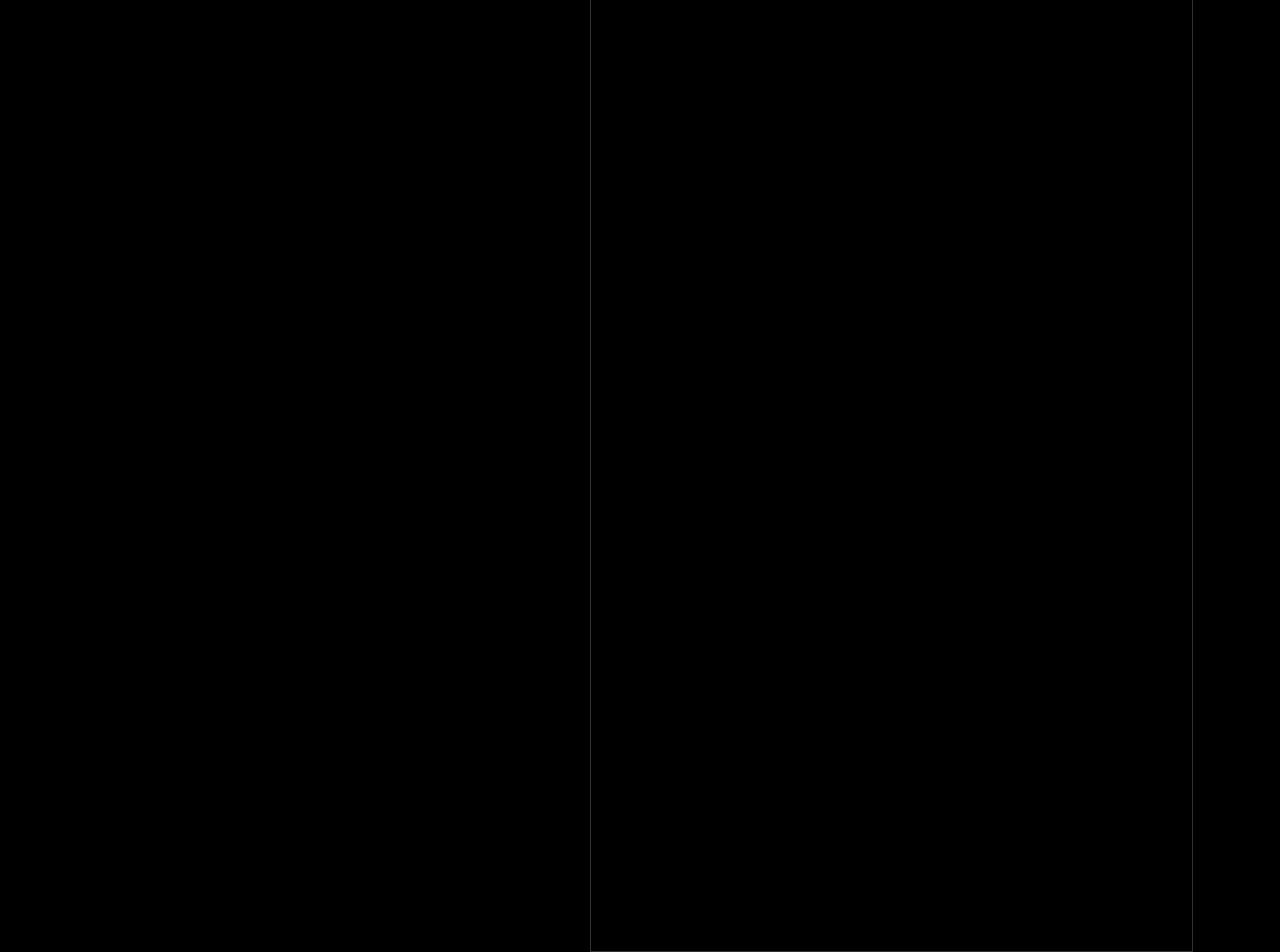
==== commit 2e16f083: "a" ====
--- a/twitter.html
+++ b/twitter.html
@@ -22,9 +22,7 @@
             <div class="sidebar">
                 <div class="sidebar-container">
                     <div class="twitter-logo-container">
-                        <div class="twitter-logo-container-2">
-                            <img class="twitter-logo" src="twitter-icons/twitter-white-logo_prev_ui.png">
-                        </div>
+                        
                         
                     </div>
                     <div class="home-container">
@@ -201,9 +199,7 @@
                 </div>
                 <div class="flexbox">
                     
-                                <div class="line-icon-share">
-                                    <div class="share-icon"><img src="twitter-icons/share-icon.png" class="line-icons-share"></div>
-                                </div>
+                            
                             </div>
                         </div>
                     </div>
